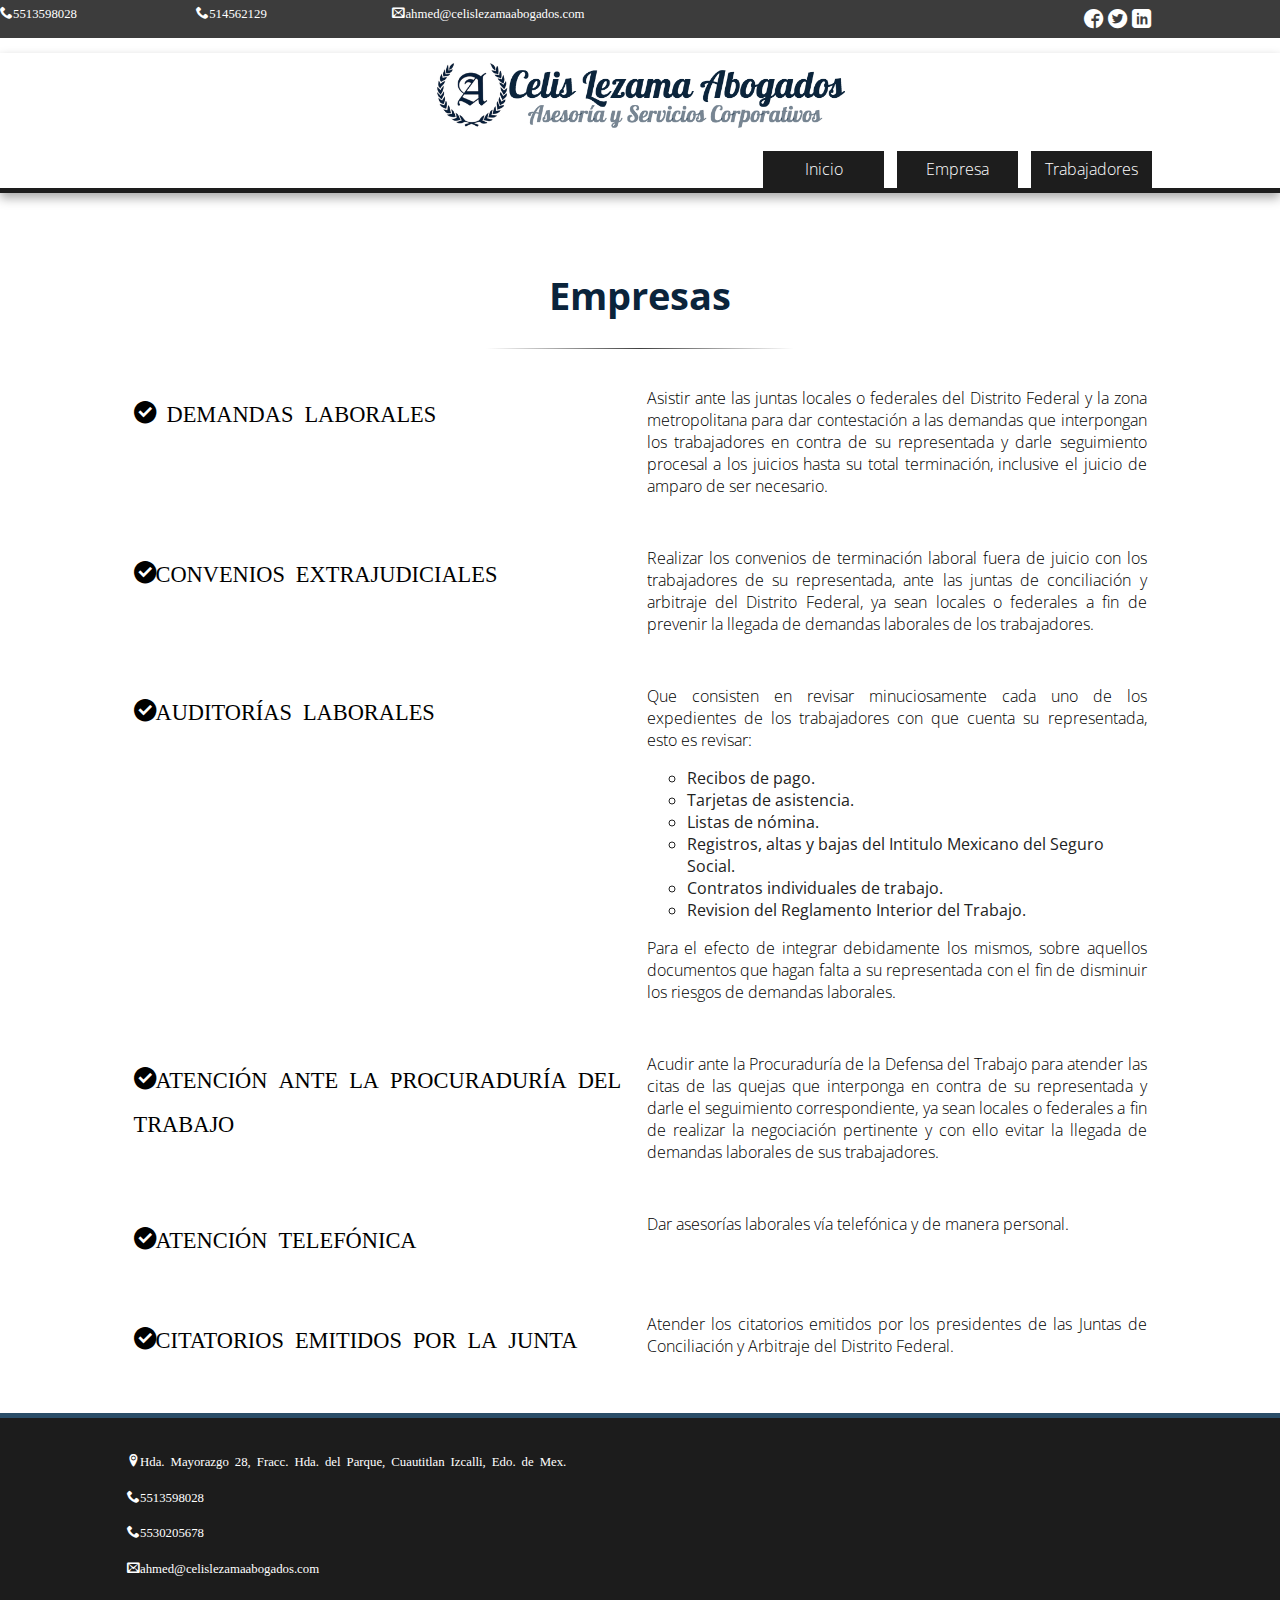
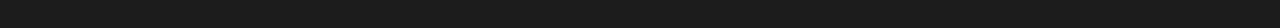
==== empresas.html @ 23a47c11 "Pagina Empresas" ====
<!doctype html>
<!--[if lt IE 7]>      <html class="no-js lt-ie9 lt-ie8 lt-ie7" lang=""> <![endif]-->
<!--[if IE 7]>         <html class="no-js lt-ie9 lt-ie8" lang=""> <![endif]-->
<!--[if IE 8]>         <html class="no-js lt-ie9" lang=""> <![endif]-->
<!--[if gt IE 8]><!--> <html class="no-js" lang=""> <!--<![endif]-->
    <head>
        <meta charset="utf-8">
        <meta http-equiv="X-UA-Compatible" content="IE=edge,chrome=1">
        <title>Empresas</title>
        <meta name="description" content="">
        <meta name="viewport" content="width=device-width, initial-scale=1">
        <link rel="apple-touch-icon" href="apple-icon.png">

        <link rel="stylesheet" href="css/normalize.min.css">
        <link rel="stylesheet" href="css/main.css">

        <script src="js/vendor/modernizr-2.8.3-respond-1.4.2.min.js"></script>

        <!-- fuentes -->
       <link href='https://fonts.googleapis.com/css?family=Open+Sans:300' rel='stylesheet' type='text/css'>
       <link href='http://fonts.googleapis.com/css?family=Dancing Script' rel='stylesheet' type='text/css'>
       <!-- FIN fuentes -->


        <!-- Script para slider -->
            <!-- jQuery library (served from Google) -->
            <script src="http://ajax.googleapis.com/ajax/libs/jquery/1.8.2/jquery.min.js"></script>
            <!-- bxSlider Javascript file -->
            <script src="js/BXSLIDER/jquery.bxslider.min.js"></script>
            <!-- bxSlider CSS file -->
            <link href="lib/jquery.bxslider.css" rel="stylesheet" />
        <!-- FIN Script para slider -->

        <!-- Icon Fonts -->
        <link rel="stylesheet" href="style.css">
        <!-- FIN Icon Fonts -->

        

    

    </head>
    <body>
        <!--[if lt IE 8]>
            <p class="browserupgrade">You are using an <strong>outdated</strong> browser. Please <a href="http://browsehappy.com/">upgrade your browser</a> to improve your experience.</p>
        <![endif]-->

        <!-- Seccion de Contacto -->
        <div class="section group">
            <div class="col_left span_1_of_6">
                
            </div>
            <div class="col_left span_1_of_6">
                <span class="icon-phone">5513598028</span>
                
            </div>
            <div class="col_left span_1_of_6">
                <span class="icon-phone">514562129</span>
                
            </div>
            <div class="col_left span_2_of_6">
                <span class="icon-envelop">ahmed@celislezamaabogados.com</span>
                
            </div>            
            <div class="col_right span_1_of_6">
                <div class="social_arriba">
                    <span class="icon-facebook3 face"></span>
                    <span class="icon-twitter3 twit"></span>
                    <span class="icon-linkedin linkedin"></span>
                </div>
            </div>
        </div>
        <!-- FINSeccion de Contacto -->

         <!-- Encabezado -->
        <div class="header-container">
            <header class="wrapper clearfix">
                <!-- <img class="logo" src="img/Logo/logo_completo.png" width=30%></img> -->
                <div class="logo_img">
                    <img src="img/Logo/logo_completo.png"></img>
                </div>
                <!-- <h1 class="title">Celis Lezama Abogados</h1> -->            
                <nav>
                    <ul>
                        <li><a href="index.html">Inicio</a></li>
                        <li><a href="empresas.html">Empresa</a></li>
                        <li><a href="trabajadores.html">Trabajadores</a></li>                    
                    </ul>
                </nav>
            </header>
        </div>
        <!-- FIN Encabezado -->

        <div class="main-container">
            <div class="main wrapper clearfix">
                <article>
                    <header>
                        <h1>Empresas</h1>
                        <hr class="style-six">                       
                    </header>  
                </article>

                <article>                    
                    <ul class="flex-container">  
                        <li class="flex-item">
                            <header>                                  
                                    <h2 class="left_texto">
                                        <span class="icon-check-alt">
                                            DEMANDAS LABORALES
                                        </span> 
                                    </h2>  
                                           
                            </header>
                        </li>  
                        <li class="flex-item">
                            <p>Asistir ante las juntas locales o federales del Distrito Federal y la zona metropolitana para dar contestación a las demandas que interpongan los trabajadores en contra de su representada y darle seguimiento procesal a los juicios hasta su total terminación, inclusive el juicio de amparo de ser necesario.</p>
                        </li>  
                    </ul>
                </article>
                <article>                    
                    <ul class="flex-container">                          
                        
                        <li class="flex-item">
                            <header>
                                <h2 class="left_texto">
                                    <span class="icon-check-alt">CONVENIOS EXTRAJUDICIALES</span>
                                </h2>         
                            </header>
                        </li>  
                        <li class="flex-item">
                            <p>Realizar los convenios de terminación laboral fuera de juicio con los trabajadores de su representada, ante las juntas de conciliación y arbitraje del Distrito Federal, ya sean locales o federales a fin de prevenir la llegada de demandas laborales de los trabajadores.</p>
                        </li>  
                    </ul>
                </article>
                <article>                    
                    <ul class="flex-container">  
                        <li class="flex-item">
                            <header>
                                <h2 class="left_texto">
                                    <span class="icon-check-alt">AUDITORÍAS LABORALES</spam>
                                </h2>                
                            </header>
                        </li>  
                        <li class="flex-item">
                            <p>Que consisten en revisar minuciosamente cada uno de los expedientes de los trabajadores con que cuenta su representada, esto es revisar:</p>
                            <ul>
                                <li>Recibos de pago.</li>
                                <li>Tarjetas de asistencia.</li>
                                <li>Listas de nómina.</li>
                                <li>Registros, altas y bajas del Intitulo Mexicano del Seguro Social.</li>
                                <li>Contratos individuales de trabajo.</li>
                                <li>Revision del Reglamento Interior del Trabajo.</li>
                            </ul>
                            <p>Para el efecto de integrar debidamente los mismos, sobre aquellos documentos que hagan falta a su representada con el fin de disminuir los riesgos de demandas laborales.</p>
                        </li>  
                    </ul>
                </article>
                <article>                    
                    <ul class="flex-container">                          
                        
                        <li class="flex-item">
                            <header>
                                <h2 class="left_texto">
                                    <span class="icon-check-alt">ATENCIÓN ANTE LA PROCURADURÍA DEL TRABAJO</span>
                                </h2>         
                            </header>
                        </li>  
                        <li class="flex-item">
                            <p>Acudir ante la Procuraduría de la Defensa del Trabajo para atender las citas de las quejas que interponga en contra de su representada y darle el seguimiento correspondiente, ya sean locales o federales a fin de realizar la negociación pertinente y con ello evitar la llegada de demandas laborales de sus trabajadores.</p>
                        </li>  
                    </ul>
                </article>
                <article>                    
                    <ul class="flex-container">                                                 
                        <li class="flex-item">
                            <header>
                                <h2 class="left_texto">
                                    <span class="icon-check-alt">ATENCIÓN TELEFÓNICA</span>
                                    </h2>         
                            </header>
                        </li>  
                         <li class="flex-item">
                            <p>Dar asesorías laborales vía telefónica y de manera personal.</p>
                        </li>  
                    </ul>
                </article>
                <article>                    
                    <ul class="flex-container">                                                  
                        <li class="flex-item">
                            <header>
                                <h2 class="left_texto">
                                    <span class="icon-check-alt">CITATORIOS EMITIDOS POR LA JUNTA</span>
                                </h2>         
                            </header>
                        </li> 
                        <li class="flex-item">
                            <p>Atender los citatorios emitidos por los presidentes de las Juntas de Conciliación y Arbitraje del Distrito Federal.</p>
                        </li>   
                    </ul>
                </article>

            </div>
        </div>

        <!-- Pie de Pagina -->
        <div class="footer-container">
            <footer class="wrapper">                
                <div class="section3 group3">
                    <div class="col3 span_2_of_3">
                        <div class="icon-location2">Hda. Mayorazgo 28, Fracc. Hda. del Parque, Cuautitlan Izcalli, Edo. de Mex.</div>
                        <div class="icon-phone hola">5513598028</div>
                        <div class="icon-phone hola">5530205678</div>
                        <div class="icon-envelop hola">ahmed@celislezamaabogados.com</div>
                    </div>
                    <div class="col3 span_1_of_3">
                        <iframe src="https://www.google.com/maps/embed?pb=!1m14!1m12!1m3!1d7517.06760385734!2d-99.19492366693419!3d19.60446376788735!2m3!1f0!2f0!3f0!3m2!1i1024!2i768!4f13.1!5e0!3m2!1ses-419!2smx!4v1442432010440" width="100%" height="100%" frameborder="0" style="border:0" allowfullscreen></iframe>
                    </div>
                </div>

            </footer>

        </div>
        <!-- FIN Pie de Pagina -->

    </body>
</html>
---- css/main.css ----
/*! HTML5 Boilerplate v5.0 | MIT License | http://h5bp.com/ */

html {
    color: #222;
    font-size: 1em;
    line-height: 1.4;
}

::-moz-selection {
    background: #b3d4fc;
    text-shadow: none;
}

::selection {
    background: #b3d4fc;
    text-shadow: none;
}

hr {
/*    display: block;
    height: 1px;
    border: 0;
    border-top: 1px solid #ccc;
    margin: 0;
    padding: 0;*/
}

audio,
canvas,
iframe,
img,
svg,
video {
    vertical-align: middle;
}

fieldset {
    border: 0;
    margin: 0;
    padding: 0;
}

textarea {
    resize: vertical;
}

.browserupgrade {
    margin: 0.2em 0;
    background: #ccc;
    color: #000;
    padding: 0.2em 0;
}


/* ===== Initializr Styles ==================================================
   Author: Jonathan Verrecchia - verekia.com/initializr/responsive-template
   ========================================================================== */

body {
    /*font: 16px/26px 'Open Sans', Helvetica Neue, Helvetica, sans-serif, Arial;*/
    font-family: 'Open Sans', sans-serif;
}

.wrapper {
    width: 90%;
    margin: 0 5%;
}

/* ===================
    ALL: Orange Theme
   =================== */

.header-container {
    border-bottom: 5px solid #1D1D1D;
}

.footer-container,
.main aside {
    border-top: 5px solid #2A4D68;
}

.header-container,
.main aside {
    /*background: #000;*/
    margin-bottom: 20px;
}
.footer-container
{

    background: #1C1C1C;
}

.title {
    color:#272727;

    /*background-color: red;*/

    text-align: center;
    font-family: Dancing Script;

    font-size: 3em;
}

/* ==============
    MOBILE: Menu
   ============== */

nav ul {
    margin: 0;
    padding: 0;
    list-style-type: none;
}

nav a {
    display: block;
    margin-bottom: 5px;
    padding: 10px 0;

    text-align: center;
    text-decoration: none;
    font-weight: lighter;

    color: white;
    background: #1D1D1D;

}

nav a:hover,
nav a:visited {
    color: #CCCCCC;

}

nav a:hover {
    text-decoration: underline;
}

/* ==============
    MOBILE: Main
   ============== */

.main {
    padding: 30px 0;
}

.main article h1 {
    font-size: 2.4em;
    font-weight: 700;
    color: #0b243b;

   
}
.main article h2
{
    font-size: 1.4em;
    font-weight: 500;
    color: #000000; 
}

.main aside {
    color: #3C3C3C;
    padding: 0px 5% 10px;
}

.footer-container footer {
    color: white;
    padding: 20px 0;

    font-size: 0.8em;
}

/* ===============
    ALL: IE Fixes
   =============== */

.ie7 .title {
    padding-top: 20px;
}

/* ==========================================================================
   Author's custom styles
   ========================================================================== */

p{
    text-align: justify;
    font-weight: 300;
    color: #000;
    
}

.texto_info
{
    /*font-size: 2em;
    color: #000000;*/
}


.logo
{
    
    /*background-color: red;*/

    
}
/*background-image: url("../img/Logo/logo.png");*/

.borde{
    border: solid;
    border-width: 1px;
    border-color: #f2efef;

    -webkit-border-radius: 5px 5px 5px 5px;
    border-radius: 5px 5px 5px 5px;

    -webkit-box-shadow: 0 2px 1px 0 #CCCCCC;
    box-shadow: 0 2px 1px 0 #CCCCCC;

    padding: 8px;
}
.borde:hover{
    

    border-color: #006699;
    -webkit-box-shadow: 0 2px 1px 0 #006699;
    box-shadow: 0 2px 1px 0 #006699;

    -moz-transform: translateY(-12px);
    -webkit-transform: translateY(-12px);
    -o-transform: translateY(-12px);
    -ms-transform: translateY(-12px);
    transform: translateY(-12px);
}
.parrafo{
    font-size: 0.9em;

}


hr.style-six {
padding: 0;
border: none;
height: 1px;
background-image: -webkit-linear-gradient(left, rgba(0,0,0,0), rgba(0,0,0,0.75), rgba(0,0,0,0));
background-image: -moz-linear-gradient(left, rgba(0,0,0,0), rgba(0,0,0,0.75), rgba(0,0,0,0));
background-image: -ms-linear-gradient(left, rgba(0,0,0,0), rgba(0,0,0,0.75), rgba(0,0,0,0));
background-image: -o-linear-gradient(left, rgba(0,0,0,0), rgba(0,0,0,0.75), rgba(0,0,0,0));
/*color: #ffffff;*/
text-align: center;

width: 30%;

}



.centrar_texto
{
    text-align: center;
}
.left_texto{
    text-align: left;
}
.social_arriba
{
    font-size: 1.5em;
}

.face:hover
{
    color: #3b5998;
}
.twit:hover
{
    color: #00aced;
}
.linkedin:hover
{
    color: #007bb6;
}
.logo_img {
   

    text-align: center;
    padding-bottom: 20px;
   
}
.logo_img img
{
    width: 40%;
    height: 10%;
}





.flex-container {
  padding: 0;
  margin: 0;
  list-style: none;

  display: -webkit-box;
  display: -moz-box;
  display: -ms-flexbox;
  display: -webkit-flex;
  display: flex;
  -webkit-flex-flow: row wrap;
  justify-content: space-around;

  align-items:flex-start;

}

.flex-item {
  
  padding: 4px;
  width: 500px;
  
  margin-top: 10px;
  line-height: 22px;
  
  
  
  text-align: center;




}
.flex-item ul{
    text-align: left;
}
.flex-item h2 span{
    text-align: left;
}


/* ==========================================================================
   Media Queries
   ========================================================================== */

@media only screen and (min-width: 480px) {

/*==pantalla a la mitad==*/
.main article {
        /*float: left;*/
        
        text-align: center;
}
/*=======================*/


/* ====================
    INTERMEDIATE: Menu   
   ==================== */


    nav a {
        float: left;
        width: 27%;
        margin: 0 1.7%;
        padding: 7px 2%;
        margin-bottom: 0;
    }

    nav li:first-child a {
        margin-left: 0;
    }

    nav li:last-child a {
        margin-right: 0;
    }

/* ========================
    INTERMEDIATE: IE Fixes
   ======================== */

    nav ul li {
        display: inline;
    }

    .oldie nav a {
        margin: 0 0.7%;
    }
}

@media only screen and (min-width: 768px) {

/* ====================
    WIDE: CSS3 Effects
   ==================== */



    .header-container,
    .main aside {
        -webkit-box-shadow: 0 5px 10px #aaa;
           -moz-box-shadow: 0 5px 10px #aaa;
                box-shadow: 0 5px 10px #aaa;
    }

/* ============
    WIDE: Menu
   ============ */

    .title {
        /*float: left;*/
        /*background-color: red;*/                
    }

    nav {
        float: right;
        width: 38%;
    }

/* ============
    WIDE: Main
   ============ */

    /*==pantalla grande==*/
    .main article {
        /*float: left;*/

        text-align: center;
    }
/*=======================*/

    .main aside {
        float: right;
        width: 28%;
    }

    
}

@media only screen and (min-width: 1140px) {



/* ===============
    Maximal Width
   =============== */

    .wrapper {
        width: 1026px; /* 1140px - 10% for margins */
        margin: 0 auto;
    }
}

/* ==========================================================================
   Helper classes
   ========================================================================== */

.hidden {
    display: none !important;
    visibility: hidden;
}

.visuallyhidden {
    border: 0;
    clip: rect(0 0 0 0);
    height: 1px;
    margin: -1px;
    overflow: hidden;
    padding: 0;
    position: absolute;
    width: 1px;
}

.visuallyhidden.focusable:active,
.visuallyhidden.focusable:focus {
    clip: auto;
    height: auto;
    margin: 0;
    overflow: visible;
    position: static;
    width: auto;
}

.invisible {
    visibility: hidden;
}

.clearfix:before,
.clearfix:after {
    content: " ";
    display: table;
}

.clearfix:after {
    clear: both;
}

.clearfix {
    *zoom: 1;
}

/* ==========================================================================
   Print styles
   ========================================================================== */

@media print {
    *,
    *:before,
    *:after {
        background: transparent !important;
        color: #000 !important;
        box-shadow: none !important;
        text-shadow: none !important;
    }

    a,
    a:visited {
        text-decoration: underline;
    }

    a[href]:after {
        content: " (" attr(href) ")";
    }

    abbr[title]:after {
        content: " (" attr(title) ")";
    }

    a[href^="#"]:after,
    a[href^="javascript:"]:after {
        content: "";
    }

    pre,
    blockquote {
        border: 1px solid #999;
        page-break-inside: avoid;
    }

    thead {
        display: table-header-group;
    }

    tr,
    img {
        page-break-inside: avoid;
    }

    img {
        max-width: 100% !important;
    }

    p,
    h2,
    h3 {
        orphans: 3;
        widows: 3;
    }

    h2,
    h3 {
        page-break-after: avoid;
    }
}
















/* - - - - - - - - - - - - - - -  Slider START  MIP- - - - - - - - - - - - - - - */
/* 1.GML */
#slideshow{
    
   
    width:60%;

    margin-top:1%;
    margin-right: 20%;
    margin-left: 20%;

   

}


.img_present{
    width: 100%;
}

/* - - - - - - - - - - - - - - -  Slider END  - - - - - - - - - - - - - - - */


/*  GRID OF six (Datos de contacto)   ============================================================================= */


/*  SECTIONS  */
.section {
    clear: both;
    padding: 0px;    
    margin: 0px;

    background-color:  #3C3C3C;
    color: #fff;
    font-size: 0.8em;
    margin-bottom: 15px;

   


}

/*  COLUMN SETUP  */
.col_left {
    display: block;
    float:left;
    margin: 0% 0 0% 0%;
}
.col_left:first-child { margin-left: 0; }
.col_right {
    display: block;
    float:right;
    margin: 0% 0 0% 0%;
}
.col_right:first-child { margin-left: 0; }


/*  GROUPING  */
.group:before,
.group:after {
    content:"";
    display:table;
}
.group:after {
    clear:both;
}
.group {
    zoom:1; /* For IE 6/7 */
}


    
.span_6_of_6 {
    width: 100%;
}

.span_5_of_6 {
    width: 83.06%;
}

.span_4_of_6 {
    width: 66.13%;
}

.span_3_of_6 {
    width: 49.2%;
}

.span_2_of_6 {
    width: 32.26%;
}

.span_1_of_6 {
    width: 15.33%;
}


/*  GO FULL WIDTH AT LESS THAN 480 PIXELS */

@media only screen and (max-width: 480px) {
    .span_6_of_6 {
        width: 100%; 
    }
    .span_5_of_6 {
        width: 100%; 
    }
    .span_4_of_6 {
        width: 100%; 
    }
    .span_3_of_6 {
        width: 100%; 
    }
    .span_2_of_6 {
        width: 100%; 
    }
    .span_1_of_6 {
        width: 100%; 
    }
}


/*  GRID OF THREE Footer   ============================================================================= */
/*  SECTIONS  */
.section3 {
    clear: both;
    padding: 0px;
    margin: 0px;
}

/*  COLUMN SETUP  */
.col3 {
    display: block;
    float:left;
    margin: 1% 0 1% 1.6%;
}
.col3:first-child { margin-left: 0; }


/*  GROUPING  */
.group3:before,
.group3:after {
    content:"";
    display:table;
}
.group3:after {
    clear:both;
}
.group3 {
    zoom:1; /* For IE 6/7 */
}
.hola{
    padding-top: 10px;
}    
.span_3_of_3 {
    width: 100%; 
}

.span_2_of_3 {
    width: 66.13%; 
}

.span_1_of_3 {
    width: 32.26%; 
}


/*  GO FULL WIDTH AT LESS THAN 480 PIXELS */

@media only screen and (max-width: 480px) {
    .span_3_of_3 {
        width: 100%; 
    }
    .span_2_of_3 {
        width: 100%; 
    }
    .span_1_of_3 {
        width: 100%;
    }
}


/*  GRID OF FLEXBOX   ============================================================================= */
---- style.css ----
@font-face {
	font-family: 'icomoon';
	src:url('fonts/icomoon.eot?cqvd34');
	src:url('fonts/icomoon.eot?#iefixcqvd34') format('embedded-opentype'),
		url('fonts/icomoon.ttf?cqvd34') format('truetype'),
		url('fonts/icomoon.woff?cqvd34') format('woff'),
		url('fonts/icomoon.svg?cqvd34#icomoon') format('svg');
	font-weight: normal;
	font-style: normal;
}

[class^="icon-"], [class*=" icon-"] {
	font-family: 'icomoon';
	speak: none;
	font-style: normal;
	font-weight: normal;
	font-variant: normal;
	text-transform: none;
	line-height: 2;

	/* Better Font Rendering =========== */
	-webkit-font-smoothing: antialiased;
	-moz-osx-font-smoothing: grayscale;
}

.icon-check-alt:before {
	content: "\e800";
}
.icon-share:before {
	content: "\e801";
}
.icon-move:before {
	content: "\e802";
}
.icon-list:before {
	content: "\e803";
}
.icon-phone:before {
	content: "\e600";
}
.icon-envelop:before {
	content: "\e601";
}
.icon-location2:before {
	content: "\e602";
}
.icon-shield:before {
	content: "\e804";
}
.icon-earth:before {
	content: "\e805";
}
.icon-facebook3:before {
	content: "\e603";
}
.icon-twitter3:before {
	content: "\e604";
}
.icon-linkedin:before {
	content: "\e605";
}
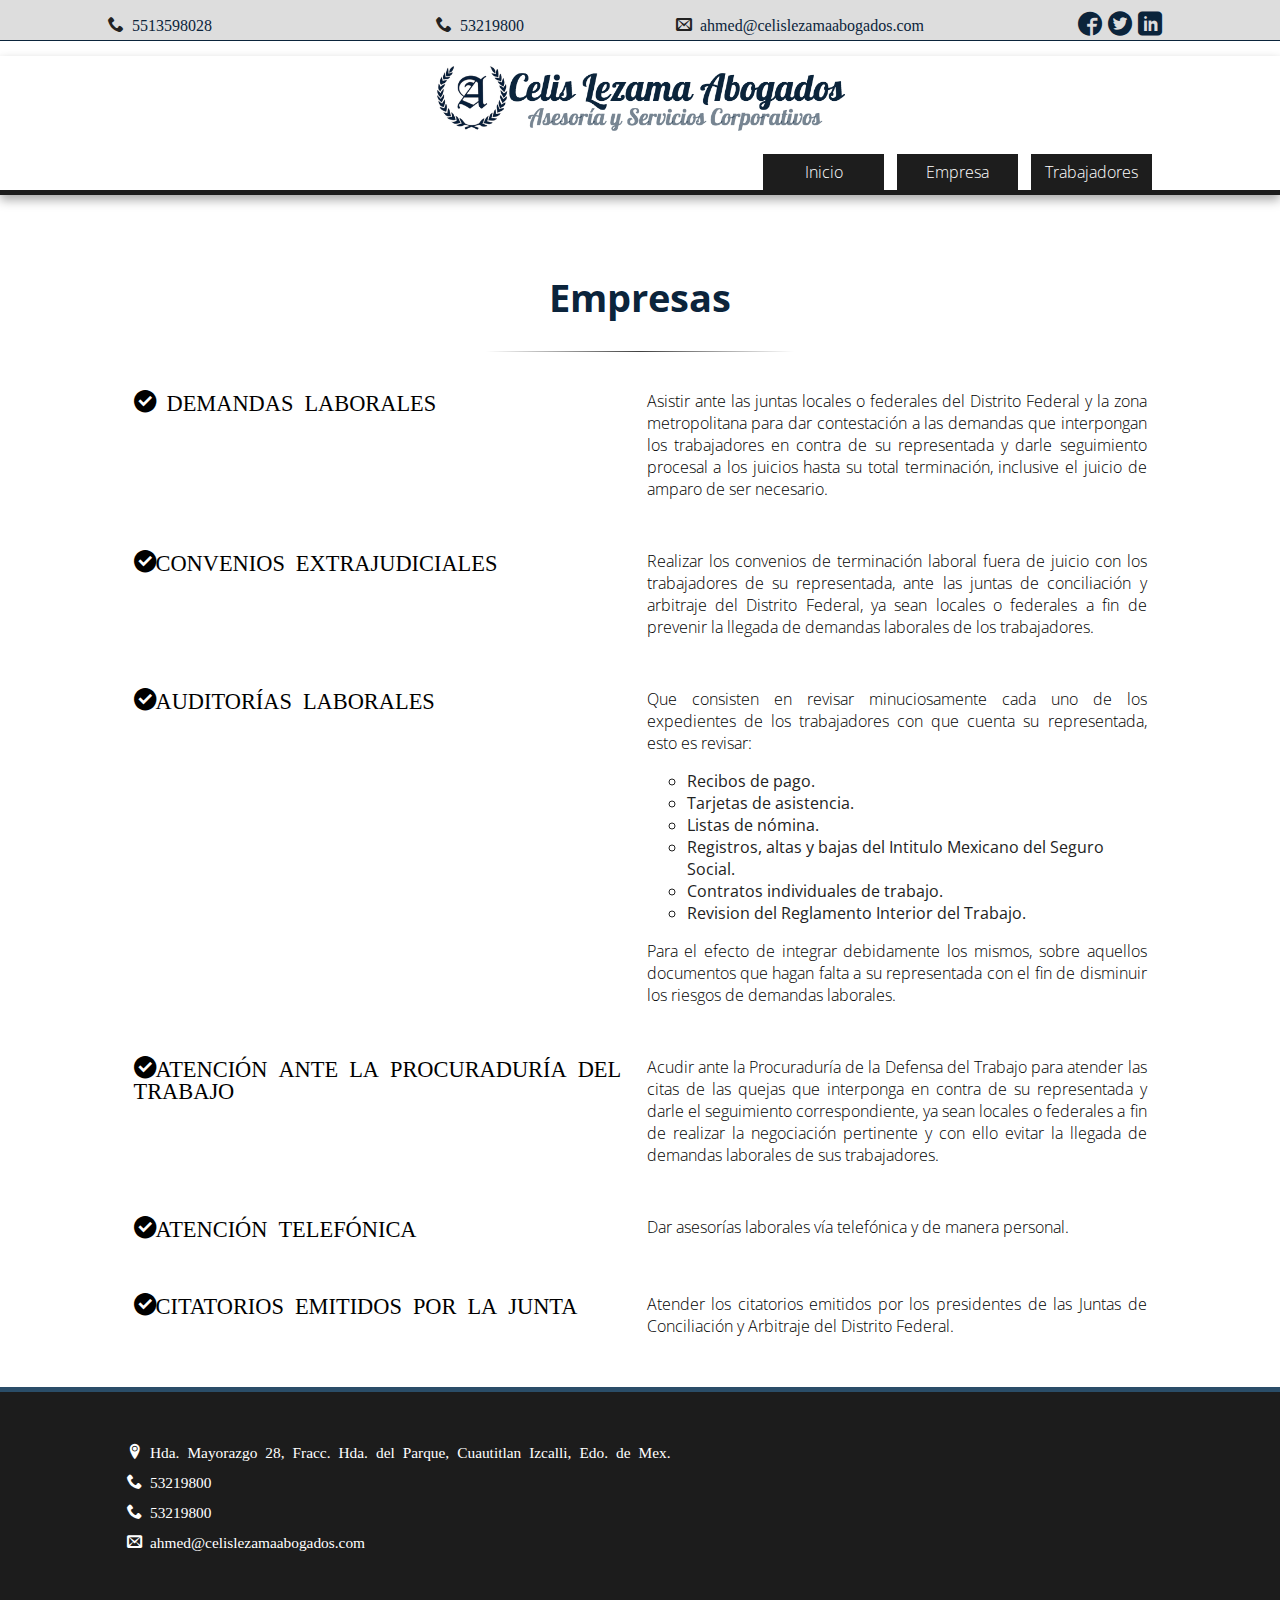
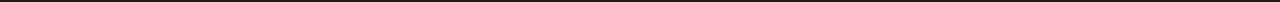
==== commit 85762c05: "con pagina de trabajadores" ====
--- a/empresas.html
+++ b/empresas.html
@@ -45,30 +45,34 @@
             <p class="browserupgrade">You are using an <strong>outdated</strong> browser. Please <a href="http://browsehappy.com/">upgrade your browser</a> to improve your experience.</p>
         <![endif]-->
 
-        <!-- Seccion de Contacto -->
+       <!-- Seccion de Contacto -->
+        <div class="flex-container gris">
+            <div class="flex-item-contacto left">
+                <span class="icon-phone">                    
+                    <a href="tel:5513598028">5513598028</a>
+                </span>    
+            </div>
+            <div class="flex-item-contacto">
+                <span class="icon-phone">
+                    <a href="tel:53219800">53219800</a>
+                </span>
+            </div>
+            <div class="flex-item-contacto">
+                <span class="icon-envelop">
+                    <a href="mailto:ahmed@celislezamaabogados.com">ahmed@celislezamaabogados.com</a>
+                </span>
+            </div>
+            <div class="flex-item-contacto">
+                <div class="social_arriba">
+                    <a href="http://www.facebook.com" target="_blank"><span class="icon-facebook3 face"></span></a>
+                    <a href="http://www.twitter.com" target="_blank"><span class="icon-twitter3 twit"></span></a>
+                    <a href="http://www.linkedin.com" target="_blank"><span class="icon-linkedin linkedin"></span></a>
+                </div>
+            </div>                      
+        </div>
+
         <div class="section group">
-            <div class="col_left span_1_of_6">
-                
-            </div>
-            <div class="col_left span_1_of_6">
-                <span class="icon-phone">5513598028</span>
-                
-            </div>
-            <div class="col_left span_1_of_6">
-                <span class="icon-phone">514562129</span>
-                
-            </div>
-            <div class="col_left span_2_of_6">
-                <span class="icon-envelop">ahmed@celislezamaabogados.com</span>
-                
-            </div>            
-            <div class="col_right span_1_of_6">
-                <div class="social_arriba">
-                    <span class="icon-facebook3 face"></span>
-                    <span class="icon-twitter3 twit"></span>
-                    <span class="icon-linkedin linkedin"></span>
-                </div>
-            </div>
+            
         </div>
         <!-- FINSeccion de Contacto -->
 
@@ -207,10 +211,18 @@
             <footer class="wrapper">                
                 <div class="section3 group3">
                     <div class="col3 span_2_of_3">
-                        <div class="icon-location2">Hda. Mayorazgo 28, Fracc. Hda. del Parque, Cuautitlan Izcalli, Edo. de Mex.</div>
-                        <div class="icon-phone hola">5513598028</div>
-                        <div class="icon-phone hola">5530205678</div>
-                        <div class="icon-envelop hola">ahmed@celislezamaabogados.com</div>
+                        <div class="icon-location2 hola">
+                            <a href="https://www.google.com/maps/@19.604464,-99.194924,14z?hl=es-ES" target="_blank">Hda. Mayorazgo 28, Fracc. Hda. del Parque, Cuautitlan Izcalli, Edo. de Mex.</a>
+                        </div>
+                        <div class="icon-phone hola">
+                            <a href="tel:53219800">53219800</a>
+                        </div>
+                        <div class="icon-phone hola">
+                            <a href="tel:53219800">53219800</a>
+                        </div>
+                        <div class="icon-envelop hola">
+                            <a href="mailto:ahmed@celislezamaabogados.com">ahmed@celislezamaabogados.com</a>
+                        </div>
                     </div>
                     <div class="col3 span_1_of_3">
                         <iframe src="https://www.google.com/maps/embed?pb=!1m14!1m12!1m3!1d7517.06760385734!2d-99.19492366693419!3d19.60446376788735!2m3!1f0!2f0!3f0!3m2!1i1024!2i768!4f13.1!5e0!3m2!1ses-419!2smx!4v1442432010440" width="100%" height="100%" frameborder="0" style="border:0" allowfullscreen></iframe>
--- a/css/main.css
+++ b/css/main.css
@@ -192,6 +192,7 @@
 {
     /*font-size: 2em;
     color: #000000;*/
+    text-align: left;
 }
 
 
@@ -260,6 +261,10 @@
 .left_texto{
     text-align: left;
 }
+.arriba_margin_20
+{
+    margin-top: 200px;
+}
 .social_arriba
 {
     font-size: 1.5em;
@@ -286,14 +291,17 @@
 }
 .logo_img img
 {
-    width: 40%;
+    width: 65%;
     height: 10%;
 }
 
 
 
 
-
+.gris
+{
+    background-color: #dddddd;
+}
 .flex-container {
   padding: 0;
   margin: 0;
@@ -309,7 +317,9 @@
 
   align-items:flex-start;
 
-}
+
+}
+
 
 .flex-item {
   
@@ -321,9 +331,9 @@
   
   
   
-  text-align: center;
-
-
+    text-align: center;
+
+    
 
 
 }
@@ -332,6 +342,60 @@
 }
 .flex-item h2 span{
     text-align: left;
+}
+
+.flex-item-contacto
+{
+
+    padding: 4px;
+    width: 300px;
+
+  
+    margin-top: 10px;
+    line-height: 22px;
+    text-align: center;
+
+
+}
+.flex-item-contacto a
+{
+    text-decoration: none;
+    color: #0b243b;
+}
+.flex-item-contacto a:hover
+{
+    color:#006699;
+    
+}
+
+
+.2lineas
+{
+    line-height: 2;
+    padding: 20px;
+    background-color: red;
+}
+
+
+.flex-item-100
+{
+    padding: 4px;
+    width: 100%;
+
+  
+    margin-top: 10px;
+    line-height: 22px;
+
+}
+.flex-item-50
+{
+    padding: 4px;
+    width: 50%;
+
+  
+    margin-top: 10px;
+    line-height: 22px;
+
 }
 
 
@@ -346,6 +410,12 @@
         /*float: left;*/
         
         text-align: center;
+}
+
+.logo_img img
+{
+    width: 60%;
+    height: 10%;
 }
 /*=======================*/
 
@@ -386,6 +456,11 @@
 
 @media only screen and (min-width: 768px) {
 
+.logo_img img
+{
+    width: 40%;
+    height: 10%;
+}
 /* ====================
     WIDE: CSS3 Effects
    ==================== */
@@ -435,7 +510,11 @@
 
 @media only screen and (min-width: 1140px) {
 
-
+.logo_img img
+{
+    width: 40%;
+    height: 10%;
+}
 
 /* ===============
     Maximal Width
@@ -606,11 +685,11 @@
     padding: 0px;    
     margin: 0px;
 
-    background-color:  #3C3C3C;
+    background-color: #0b243b;;
     color: #fff;
     font-size: 0.8em;
     margin-bottom: 15px;
-
+    height: 1px;
    
 
 
@@ -701,6 +780,7 @@
     clear: both;
     padding: 0px;
     margin: 0px;
+
 }
 
 /*  COLUMN SETUP  */
@@ -725,8 +805,18 @@
     zoom:1; /* For IE 6/7 */
 }
 .hola{
-    padding-top: 10px;
+    padding-top: 30px;
+    font-size: 1.2em;
 }    
+.hola a
+{
+    text-decoration: none;
+    color: white;
+}
+.hola a:hover
+{
+    text-decoration: underline;
+} 
 .span_3_of_3 {
     width: 100%; 
 }
--- a/style.css
+++ b/style.css
@@ -16,7 +16,7 @@
 	font-weight: normal;
 	font-variant: normal;
 	text-transform: none;
-	line-height: 2;
+	line-height: 0;
 
 	/* Better Font Rendering =========== */
 	-webkit-font-smoothing: antialiased;
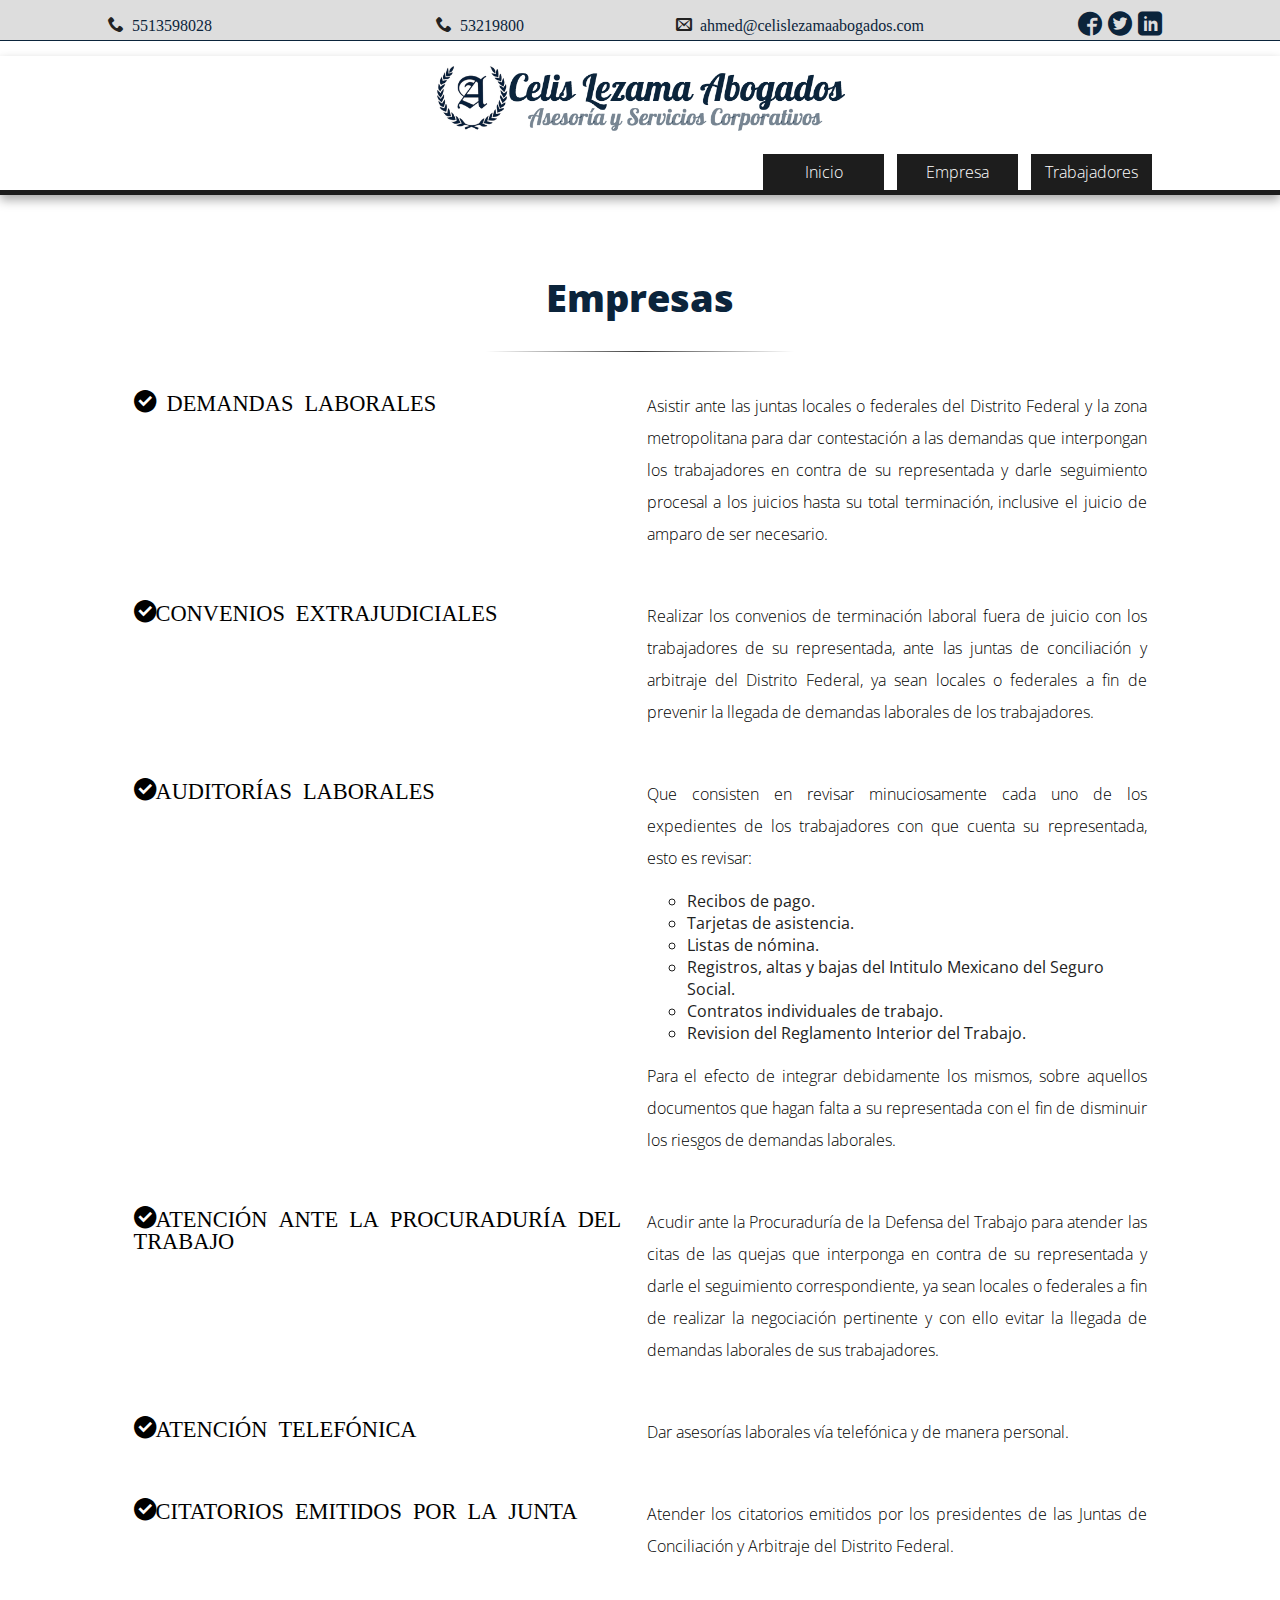
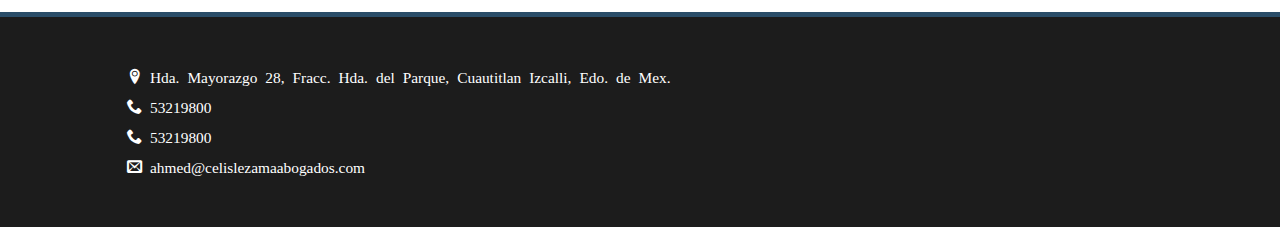
==== commit d71c4108: "barra de contacto no se pierde" ====
--- a/empresas.html
+++ b/empresas.html
@@ -35,7 +35,28 @@
         <link rel="stylesheet" href="style.css">
         <!-- FIN Icon Fonts -->
 
-        
+        <!-- Script para mantener barra -->
+        <script>
+            posicionarMenu();
+
+            $(window).scroll(function() {    
+            posicionarMenu();
+            });
+
+            function posicionarMenu() {
+            var altura_del_header = $('.header').outerHeight(true);
+            var altura_del_menu = $('.gris').outerHeight(true);
+
+            if ($(window).scrollTop() >= altura_del_header){
+            $('.gris').addClass('fixed');
+            $('.wrapper').css('margin-top', (altura_del_menu) + 'px');
+            } else {
+            $('.gris').removeClass('fixed');
+            $('.wrapper').css('margin-top', '0');
+            }
+            }
+        </script>
+        <!-- ====FINScript para mantener barra=== -->
 
     
 
--- a/css/main.css
+++ b/css/main.css
@@ -145,8 +145,9 @@
 
 .main article h1 {
     font-size: 2.4em;
-    font-weight: 700;
+    font-weight: 900;
     color: #0b243b;
+
 
    
 }
@@ -185,6 +186,7 @@
     text-align: justify;
     font-weight: 300;
     color: #000;
+    line-height: 2;
     
 }
 
@@ -301,7 +303,11 @@
 .gris
 {
     background-color: #dddddd;
-}
+    width: 100%;
+    z-index: 1;
+}
+.fixed{position:fixed; top:0}
+
 .flex-container {
   padding: 0;
   margin: 0;
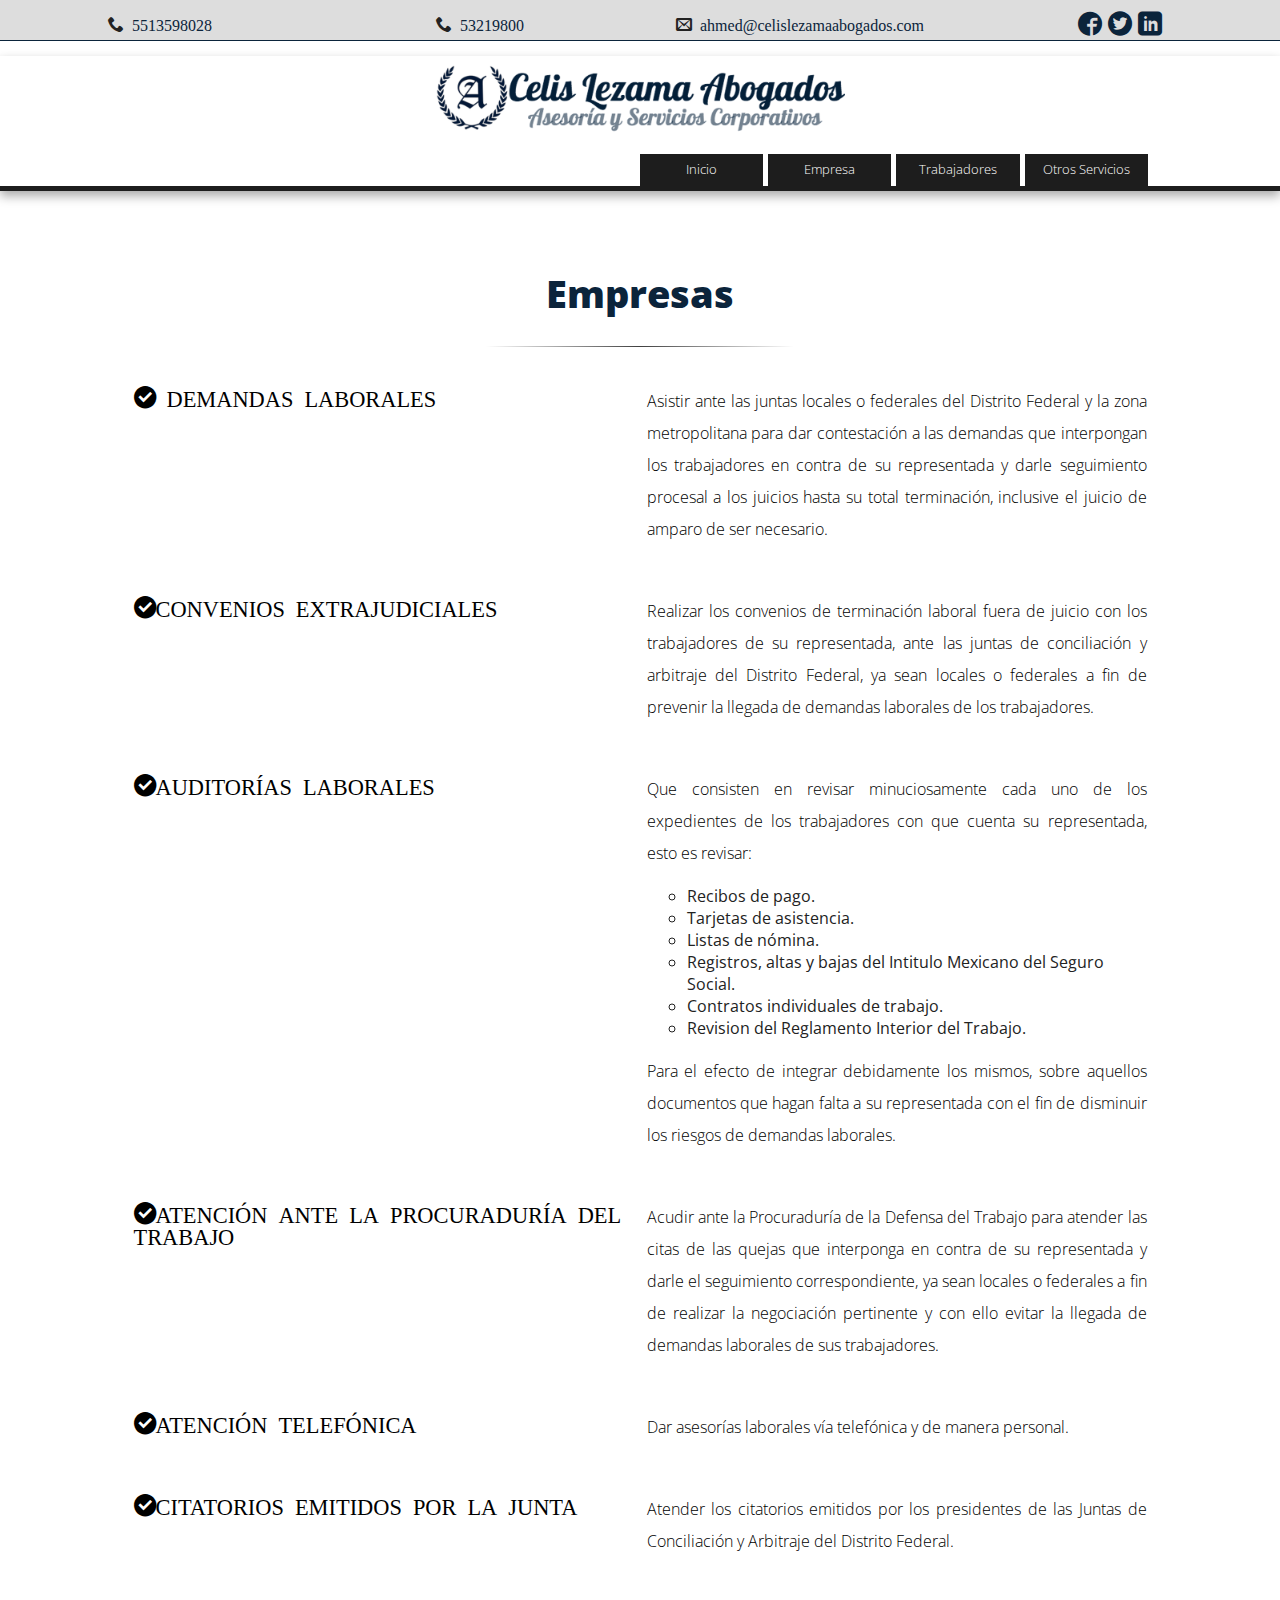
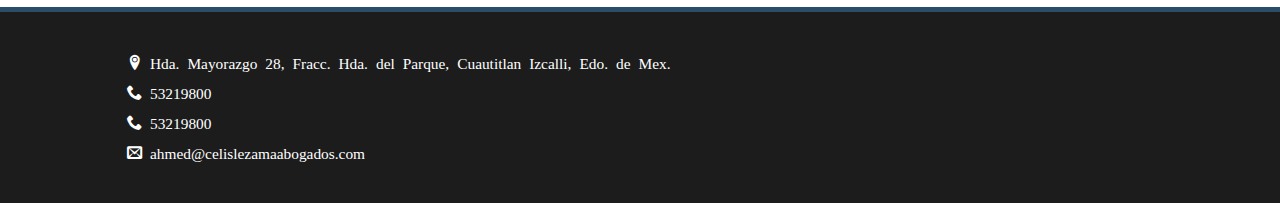
==== commit 4d6eb09f: "con otros servicios" ====
--- a/empresas.html
+++ b/empresas.html
@@ -102,18 +102,21 @@
             <header class="wrapper clearfix">
                 <!-- <img class="logo" src="img/Logo/logo_completo.png" width=30%></img> -->
                 <div class="logo_img">
-                    <img src="img/Logo/logo_completo.png"></img>
+                    <img src="img/Logo/logo_completo copia.png"></img>
                 </div>
                 <!-- <h1 class="title">Celis Lezama Abogados</h1> -->            
                 <nav>
                     <ul>
                         <li><a href="index.html">Inicio</a></li>
                         <li><a href="empresas.html">Empresa</a></li>
-                        <li><a href="trabajadores.html">Trabajadores</a></li>                    
+                        <li><a href="trabajadores.html">Trabajadores</a></li>
+                        <li><a href="otros_servicios.html">Otros Servicios</a></li>                   
                     </ul>
                 </nav>
             </header>
         </div>
+
+
         <!-- FIN Encabezado -->
 
         <div class="main-container">
--- a/css/main.css
+++ b/css/main.css
@@ -105,6 +105,7 @@
     MOBILE: Menu
    ============== */
 
+
 nav ul {
     margin: 0;
     padding: 0;
@@ -165,7 +166,7 @@
 
 .footer-container footer {
     color: white;
-    padding: 20px 0;
+    padding: 10px 0;
 
     font-size: 0.8em;
 }
@@ -433,10 +434,12 @@
 
     nav a {
         float: left;
-        width: 27%;
-        margin: 0 1.7%;
+        width: 20%;        
+        margin: 0 0.5%;
         padding: 7px 2%;
         margin-bottom: 0;
+
+        font-size: 0.8em;
     }
 
     nav li:first-child a {
@@ -491,7 +494,7 @@
 
     nav {
         float: right;
-        width: 38%;
+        width: 65%;
     }
 
 /* ============
@@ -516,11 +519,16 @@
 
 @media only screen and (min-width: 1140px) {
 
+nav{
+    width: 50%;
+}
+
 .logo_img img
 {
     width: 40%;
     height: 10%;
 }
+
 
 /* ===============
     Maximal Width
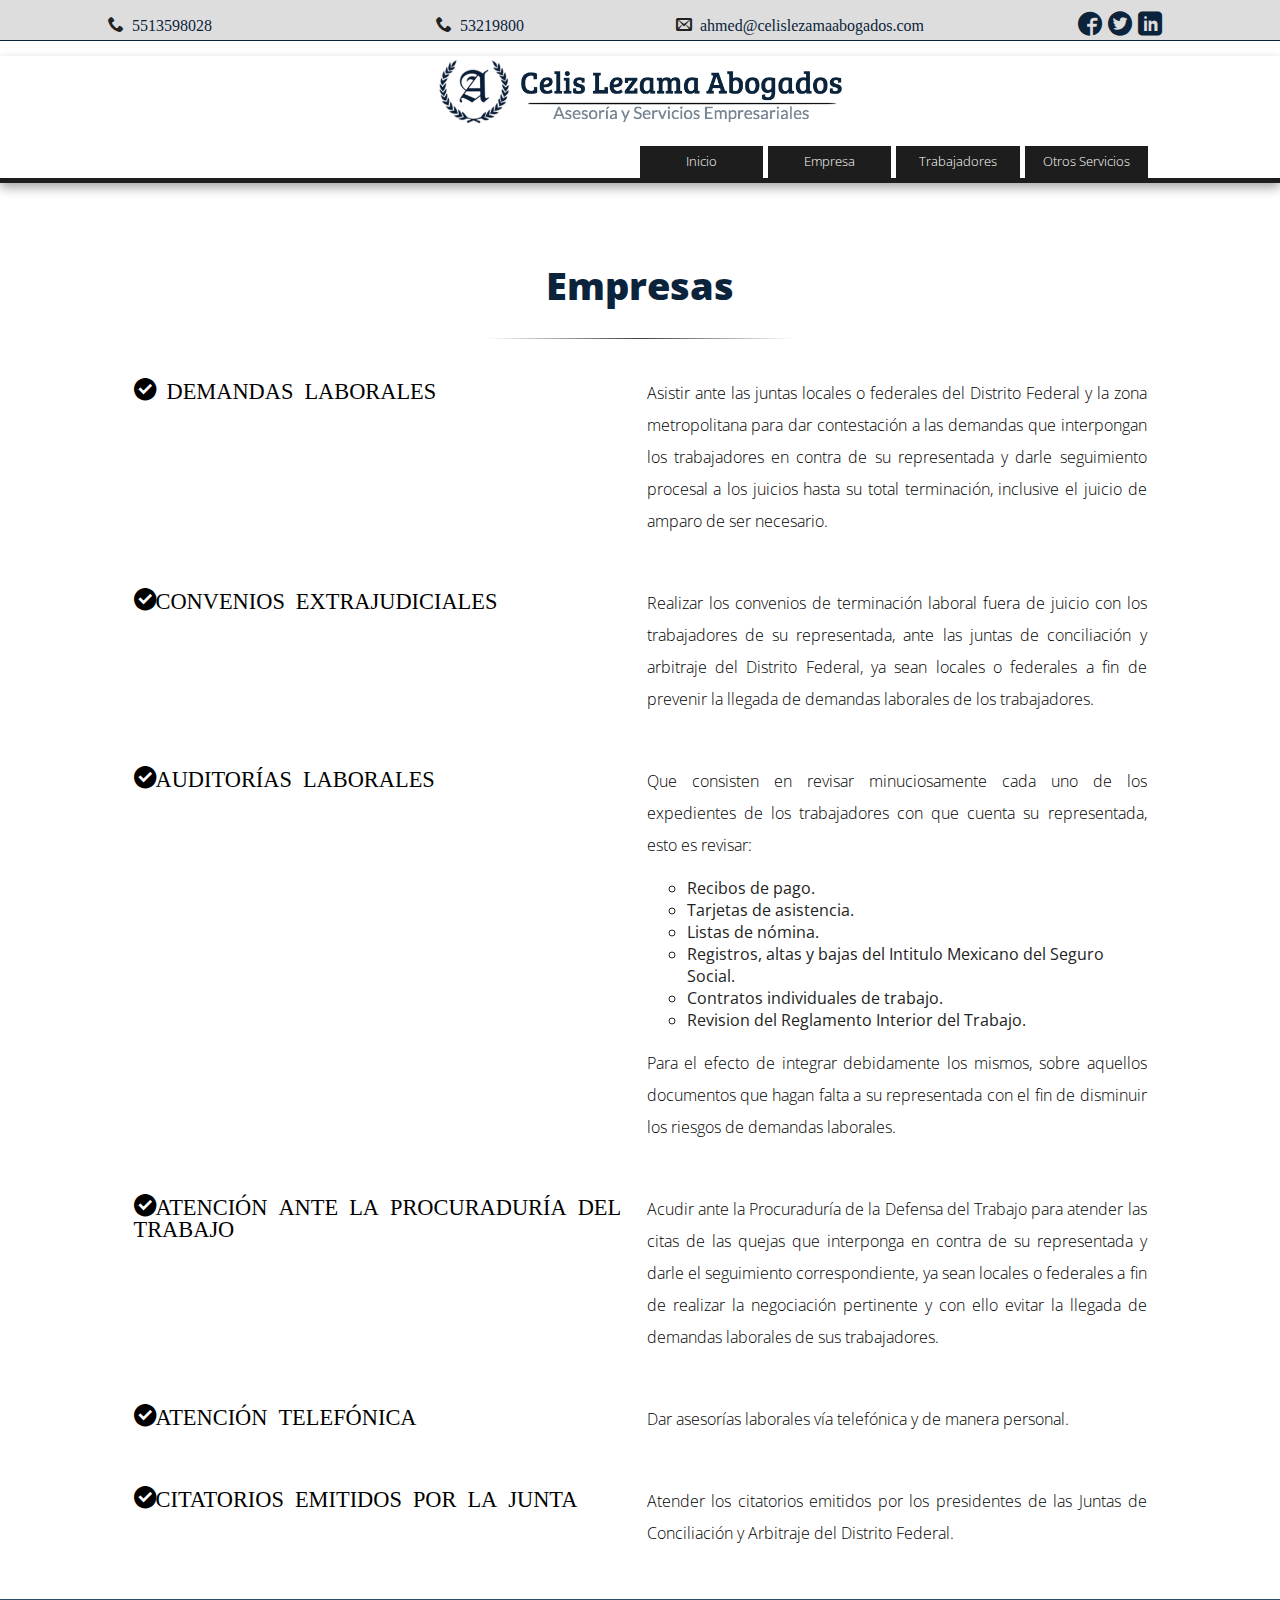
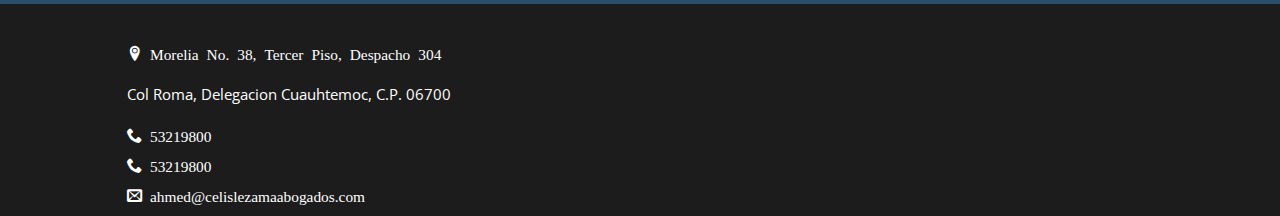
==== commit 1872f5f1: "logo nuevo" ====
--- a/empresas.html
+++ b/empresas.html
@@ -102,7 +102,7 @@
             <header class="wrapper clearfix">
                 <!-- <img class="logo" src="img/Logo/logo_completo.png" width=30%></img> -->
                 <div class="logo_img">
-                    <img src="img/Logo/logo_completo copia.png"></img>
+                    <img src="img/Logo/logo_completo_linea.png"></img>
                 </div>
                 <!-- <h1 class="title">Celis Lezama Abogados</h1> -->            
                 <nav>
@@ -236,7 +236,10 @@
                 <div class="section3 group3">
                     <div class="col3 span_2_of_3">
                         <div class="icon-location2 hola">
-                            <a href="https://www.google.com/maps/@19.604464,-99.194924,14z?hl=es-ES" target="_blank">Hda. Mayorazgo 28, Fracc. Hda. del Parque, Cuautitlan Izcalli, Edo. de Mex.</a>
+                            <a href="https://www.google.com/maps/@19.604464,-99.194924,14z?hl=es-ES" target="_blank">Morelia No. 38, Tercer Piso, Despacho 304</a>
+                        </div>
+                        <div class="hola">
+                            <a href="https://www.google.com/maps/@19.604464,-99.194924,14z?hl=es-ES" target="_blank">Col Roma, Delegacion Cuauhtemoc, C.P. 06700</a>
                         </div>
                         <div class="icon-phone hola">
                             <a href="tel:53219800">53219800</a>
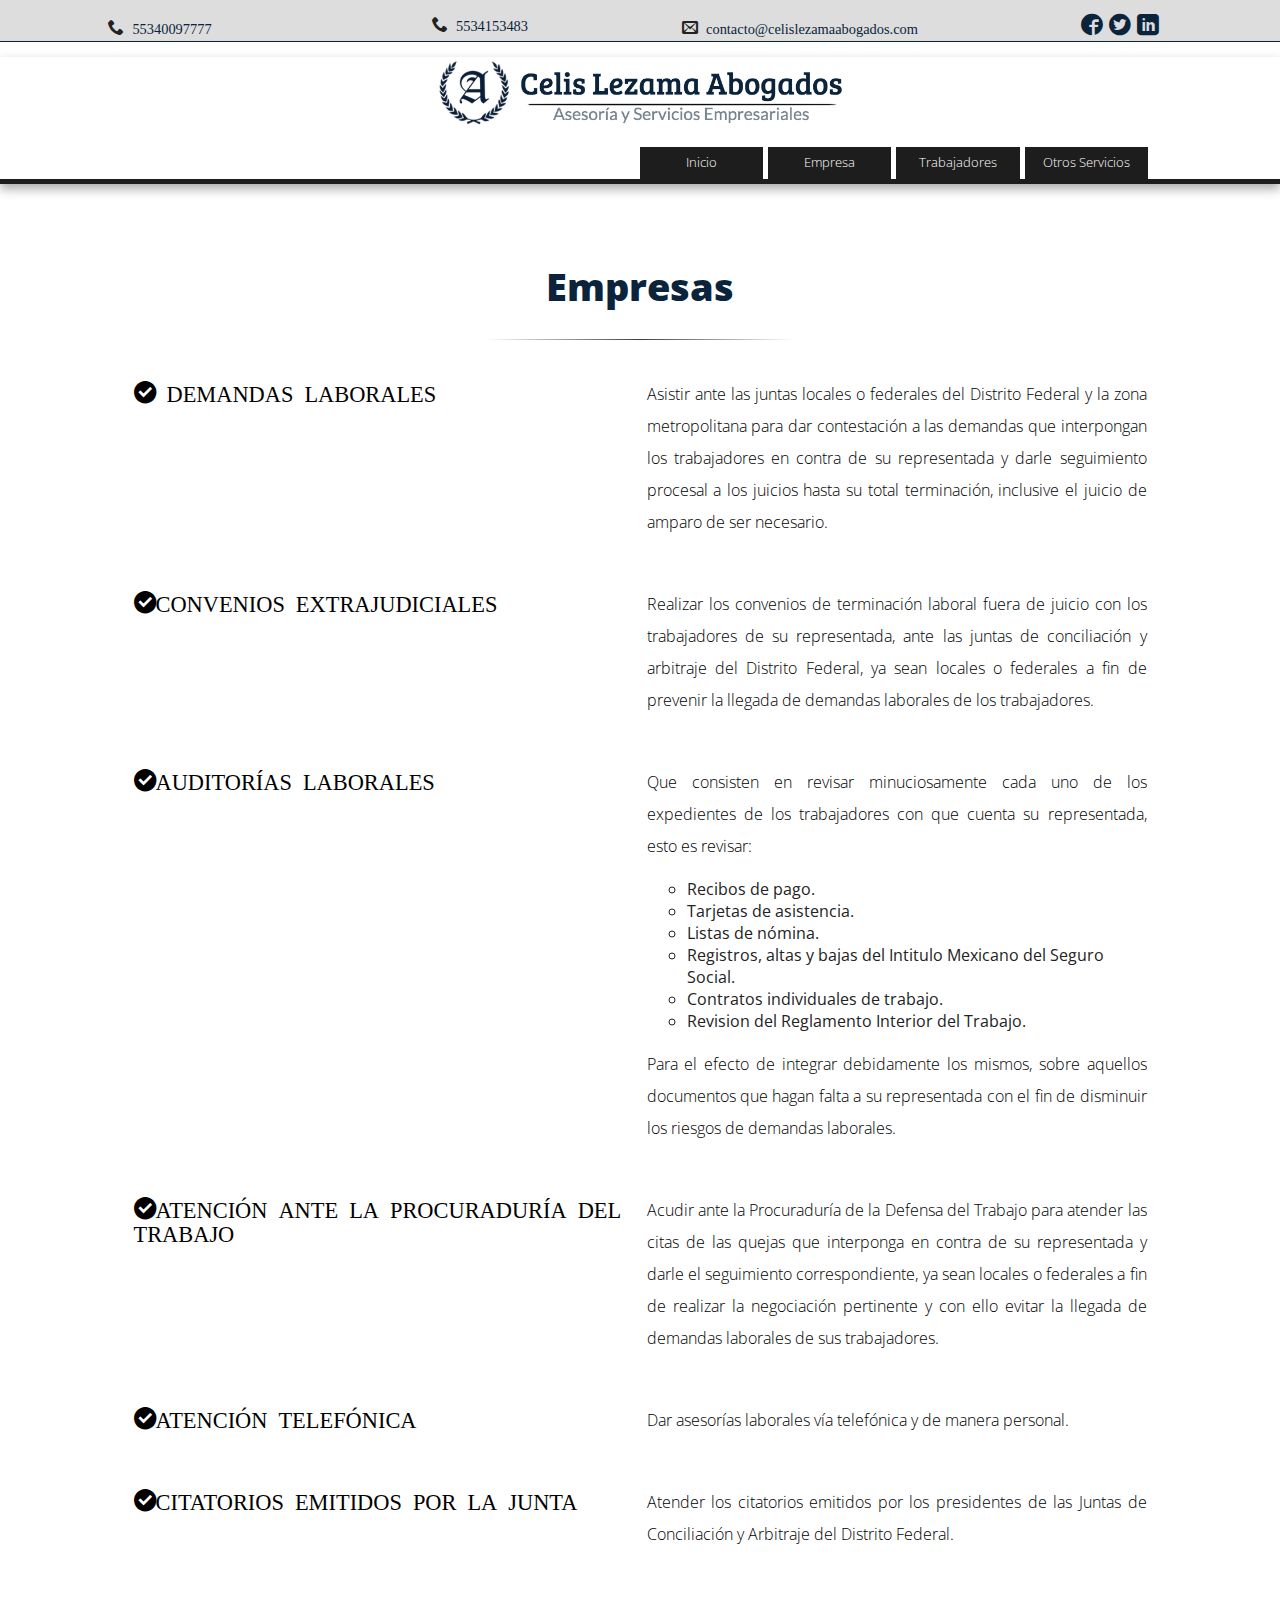
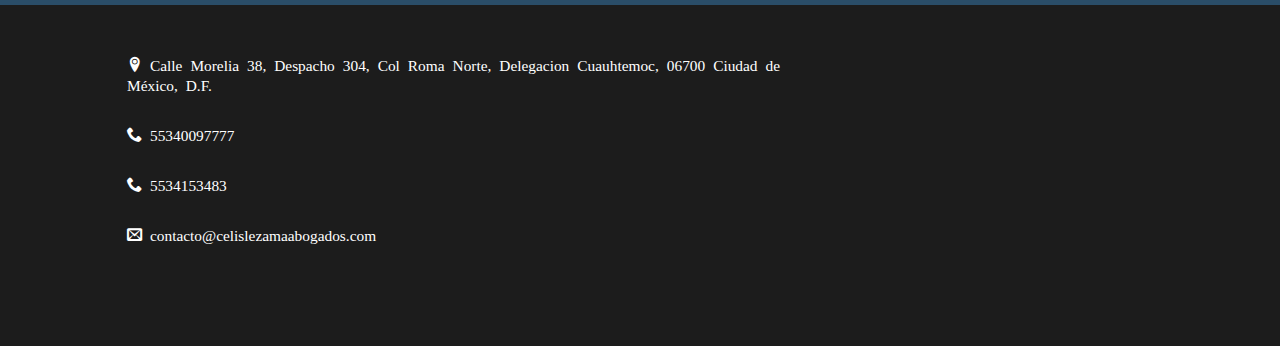
==== commit 829034ef: "Nuevo correo" ====
--- a/empresas.html
+++ b/empresas.html
@@ -9,7 +9,12 @@
         <title>Empresas</title>
         <meta name="description" content="">
         <meta name="viewport" content="width=device-width, initial-scale=1">
-        <link rel="apple-touch-icon" href="apple-icon.png">
+
+        <!-- Favicon -->
+        <link rel="apple-touch-icon" href="img/favicon/apple-icon.png">
+        <link rel="shortcut icon" href="img/favicon/favicon.ico" type="image/x-icon">
+        <link rel="icon" href="img/favicon/favicon.ico" type="image/x-icon">
+
 
         <link rel="stylesheet" href="css/normalize.min.css">
         <link rel="stylesheet" href="css/main.css">
@@ -69,23 +74,23 @@
        <!-- Seccion de Contacto -->
         <div class="flex-container gris">
             <div class="flex-item-contacto left">
-                <span class="icon-phone">                    
-                    <a href="tel:5513598028">5513598028</a>
+                <span class="icon-phone contacto">                    
+                    <a href="tel:55340097777">55340097777</a>
                 </span>    
             </div>
+            <div class="flex-item-contacto contacto">
+                <span class="icon-phone">
+                    <a href="tel:5534153483">5534153483</a>
+                </span>
+            </div>
             <div class="flex-item-contacto">
-                <span class="icon-phone">
-                    <a href="tel:53219800">53219800</a>
+                <span class="icon-envelop contacto">
+                    <a href="mailto:contacto@celislezamaabogados.com">contacto@celislezamaabogados.com</a>
                 </span>
             </div>
             <div class="flex-item-contacto">
-                <span class="icon-envelop">
-                    <a href="mailto:ahmed@celislezamaabogados.com">ahmed@celislezamaabogados.com</a>
-                </span>
-            </div>
-            <div class="flex-item-contacto">
-                <div class="social_arriba">
-                    <a href="http://www.facebook.com" target="_blank"><span class="icon-facebook3 face"></span></a>
+                <div class="social_arriba contacto">
+                    <a href="https://www.facebook.com/celislezamaabogados/timeline" target="_blank"><span class="icon-facebook3 face"></span></a>
                     <a href="http://www.twitter.com" target="_blank"><span class="icon-twitter3 twit"></span></a>
                     <a href="http://www.linkedin.com" target="_blank"><span class="icon-linkedin linkedin"></span></a>
                 </div>
@@ -236,23 +241,20 @@
                 <div class="section3 group3">
                     <div class="col3 span_2_of_3">
                         <div class="icon-location2 hola">
-                            <a href="https://www.google.com/maps/@19.604464,-99.194924,14z?hl=es-ES" target="_blank">Morelia No. 38, Tercer Piso, Despacho 304</a>
-                        </div>
-                        <div class="hola">
-                            <a href="https://www.google.com/maps/@19.604464,-99.194924,14z?hl=es-ES" target="_blank">Col Roma, Delegacion Cuauhtemoc, C.P. 06700</a>
+                            <a href="https://goo.gl/maps/CRFdjX9F1N52" target="_blank">Calle Morelia 38, Despacho 304, Col Roma Norte, Delegacion Cuauhtemoc, 06700 Ciudad de México, D.F.</a>
+                        </div>                    
+                        <div class="icon-phone hola">
+                            <a href="tel:55340097777">55340097777</a>
                         </div>
                         <div class="icon-phone hola">
-                            <a href="tel:53219800">53219800</a>
-                        </div>
-                        <div class="icon-phone hola">
-                            <a href="tel:53219800">53219800</a>
+                            <a href="tel:5534153483">5534153483</a>
                         </div>
                         <div class="icon-envelop hola">
-                            <a href="mailto:ahmed@celislezamaabogados.com">ahmed@celislezamaabogados.com</a>
+                            <a href="mailto:contacto@celislezamaabogados.com">contacto@celislezamaabogados.com</a>
                         </div>
                     </div>
                     <div class="col3 span_1_of_3">
-                        <iframe src="https://www.google.com/maps/embed?pb=!1m14!1m12!1m3!1d7517.06760385734!2d-99.19492366693419!3d19.60446376788735!2m3!1f0!2f0!3f0!3m2!1i1024!2i768!4f13.1!5e0!3m2!1ses-419!2smx!4v1442432010440" width="100%" height="100%" frameborder="0" style="border:0" allowfullscreen></iframe>
+                        <iframe src="https://www.google.com/maps/embed?pb=!1m18!1m12!1m3!1d3762.745594209189!2d-99.15799478591448!3d19.423395086889503!2m3!1f0!2f0!3f0!3m2!1i1024!2i768!4f13.1!3m3!1m2!1s0x85d1ff2fccd69dd9%3A0xa718e794420f787f!2sMorelia+38%2C+Roma+Nte.%2C+06700+Ciudad+de+M%C3%A9xico%2C+D.F.!5e0!3m2!1ses-419!2smx!4v1446073944000" width="100%" height="300" frameborder="0" style="border:0" allowfullscreen></iframe>
                     </div>
                 </div>
 
@@ -261,5 +263,16 @@
         </div>
         <!-- FIN Pie de Pagina -->
 
+        <!-- Google Analytics: change UA-XXXXX-X to be your site's ID. -->
+        <script>
+            (function(i,s,o,g,r,a,m){i['GoogleAnalyticsObject']=r;i[r]=i[r]||function(){
+            (i[r].q=i[r].q||[]).push(arguments)},i[r].l=1*new Date();a=s.createElement(o),
+            m=s.getElementsByTagName(o)[0];a.async=1;a.src=g;m.parentNode.insertBefore(a,m)
+            })(window,document,'script','//www.google-analytics.com/analytics.js','ga');
+
+            ga('create', 'UA-33780975-9', 'auto');
+            ga('send', 'pageview');
+        </script>
+        <!-- FIN Google Analytics: change UA-XXXXX-X to be your site's ID. -->
     </body>
 </html>--- a/css/main.css
+++ b/css/main.css
@@ -308,6 +308,17 @@
     z-index: 1;
 }
 .fixed{position:fixed; top:0}
+
+.contacto
+{
+    vertical-align: middle;
+}
+.contacto a
+{
+    font-size: 0.9em;
+    
+}
+
 
 .flex-container {
   padding: 0;
@@ -819,11 +830,13 @@
     zoom:1; /* For IE 6/7 */
 }
 .hola{
+    display:block;    
     padding-top: 30px;
     font-size: 1.2em;
 }    
 .hola a
 {
+    line-height: 1.3;
     text-decoration: none;
     color: white;
 }
--- a/style.css
+++ b/style.css
@@ -16,7 +16,7 @@
 	font-weight: normal;
 	font-variant: normal;
 	text-transform: none;
-	line-height: 0;
+	line-height: 1;
 
 	/* Better Font Rendering =========== */
 	-webkit-font-smoothing: antialiased;
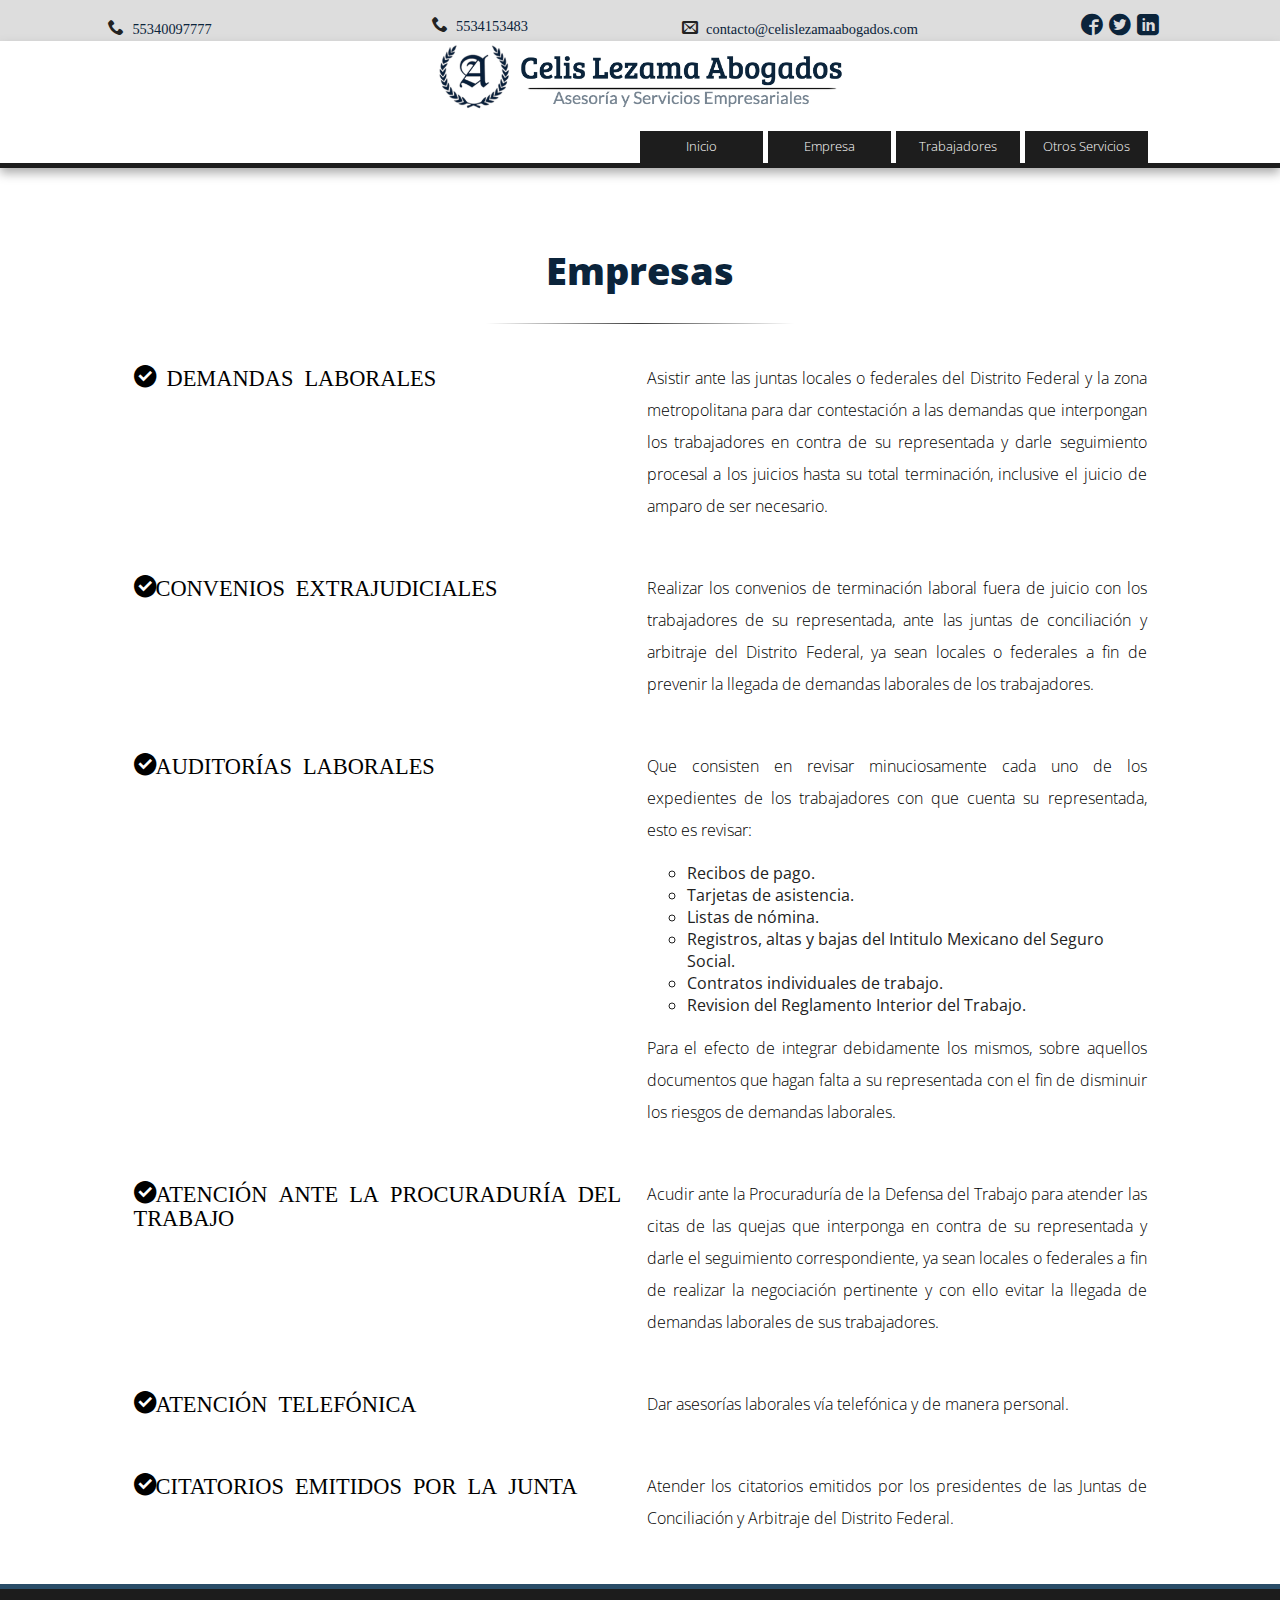
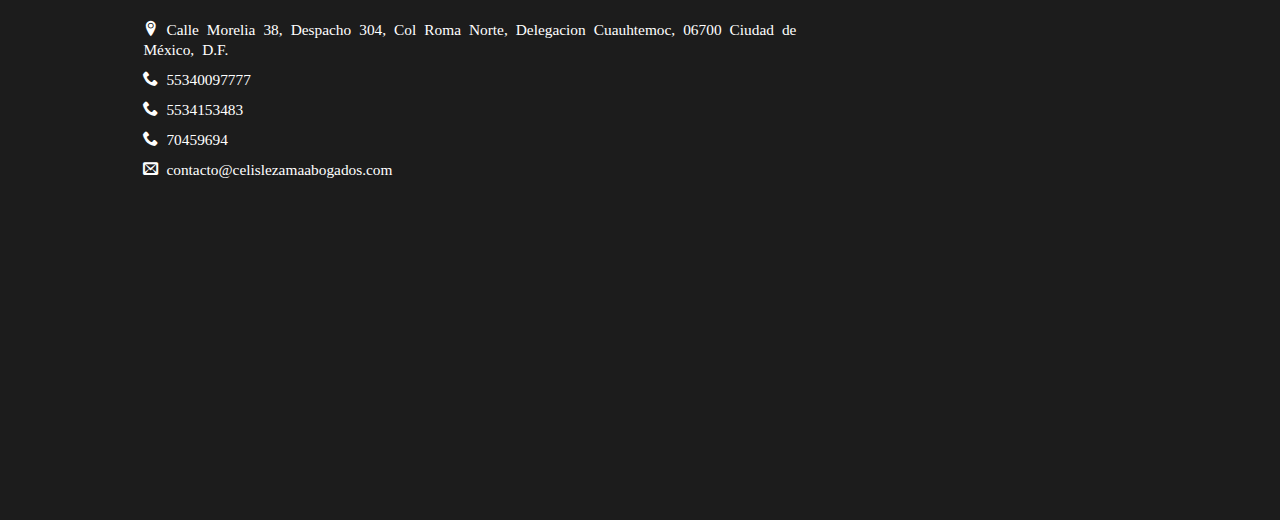
==== commit d615a52c: "con links desde el area de servicios" ====
--- a/empresas.html
+++ b/empresas.html
@@ -131,13 +131,13 @@
                         <h1>Empresas</h1>
                         <hr class="style-six">                       
                     </header>  
-                </article>
-
+                </article>              
+                <A name="DEMANDAS LABORALES">  
                 <article>                    
                     <ul class="flex-container">  
                         <li class="flex-item">
                             <header>                                  
-                                    <h2 class="left_texto">
+                                    <h2 class="left_texto">                                    
                                         <span class="icon-check-alt">
                                             DEMANDAS LABORALES
                                         </span> 
@@ -149,13 +149,14 @@
                             <p>Asistir ante las juntas locales o federales del Distrito Federal y la zona metropolitana para dar contestación a las demandas que interpongan los trabajadores en contra de su representada y darle seguimiento procesal a los juicios hasta su total terminación, inclusive el juicio de amparo de ser necesario.</p>
                         </li>  
                     </ul>
-                </article>
+                </article>                
+                <A name="CONVENIOS EXTRAJUDICIALES">
                 <article>                    
                     <ul class="flex-container">                          
                         
                         <li class="flex-item">
                             <header>
-                                <h2 class="left_texto">
+                                <h2 class="left_texto">                                    
                                     <span class="icon-check-alt">CONVENIOS EXTRAJUDICIALES</span>
                                 </h2>         
                             </header>
@@ -164,12 +165,13 @@
                             <p>Realizar los convenios de terminación laboral fuera de juicio con los trabajadores de su representada, ante las juntas de conciliación y arbitraje del Distrito Federal, ya sean locales o federales a fin de prevenir la llegada de demandas laborales de los trabajadores.</p>
                         </li>  
                     </ul>
-                </article>
+                </article>                
+                <A name="AUDITORÍAS LABORALES">
                 <article>                    
                     <ul class="flex-container">  
                         <li class="flex-item">
                             <header>
-                                <h2 class="left_texto">
+                                <h2 class="left_texto">                                    
                                     <span class="icon-check-alt">AUDITORÍAS LABORALES</spam>
                                 </h2>                
                             </header>
@@ -188,6 +190,7 @@
                         </li>  
                     </ul>
                 </article>
+                <A name="ATENCION">
                 <article>                    
                     <ul class="flex-container">                          
                         
@@ -203,6 +206,7 @@
                         </li>  
                     </ul>
                 </article>
+                <A name="ATENCION TELEFONICA">
                 <article>                    
                     <ul class="flex-container">                                                 
                         <li class="flex-item">
@@ -217,6 +221,7 @@
                         </li>  
                     </ul>
                 </article>
+                <A name="CITATORIOS">
                 <article>                    
                     <ul class="flex-container">                                                  
                         <li class="flex-item">
@@ -235,7 +240,7 @@
             </div>
         </div>
 
-        <!-- Pie de Pagina -->
+                <!-- Pie de Pagina -->
         <div class="footer-container">
             <footer class="wrapper">                
                 <div class="section3 group3">
@@ -249,11 +254,14 @@
                         <div class="icon-phone hola">
                             <a href="tel:5534153483">5534153483</a>
                         </div>
+                        <div class="icon-phone hola">
+                            <a href="tel:70459694">70459694</a>
+                        </div>
                         <div class="icon-envelop hola">
                             <a href="mailto:contacto@celislezamaabogados.com">contacto@celislezamaabogados.com</a>
                         </div>
                     </div>
-                    <div class="col3 span_1_of_3">
+                    <div class="col3 span_3_of_3">
                         <iframe src="https://www.google.com/maps/embed?pb=!1m18!1m12!1m3!1d3762.745594209189!2d-99.15799478591448!3d19.423395086889503!2m3!1f0!2f0!3f0!3m2!1i1024!2i768!4f13.1!3m3!1m2!1s0x85d1ff2fccd69dd9%3A0xa718e794420f787f!2sMorelia+38%2C+Roma+Nte.%2C+06700+Ciudad+de+M%C3%A9xico%2C+D.F.!5e0!3m2!1ses-419!2smx!4v1446073944000" width="100%" height="300" frameborder="0" style="border:0" allowfullscreen></iframe>
                     </div>
                 </div>
@@ -262,6 +270,11 @@
 
         </div>
         <!-- FIN Pie de Pagina -->
+
+        <script src="//ajax.googleapis.com/ajax/libs/jquery/1.11.2/jquery.min.js"></script>
+        <script>window.jQuery || document.write('<script src="js/vendor/jquery-1.11.2.min.js"><\/script>')</script>
+
+        <script src="js/main.js"></script>
 
         <!-- Google Analytics: change UA-XXXXX-X to be your site's ID. -->
         <script>
--- a/css/main.css
+++ b/css/main.css
@@ -196,8 +196,28 @@
     /*font-size: 2em;
     color: #000000;*/
     text-align: left;
-}
-
+
+}
+.texto_info a
+{
+
+    color: #000;
+    text-decoration: none;
+}
+.texto_info a:hover
+{
+    color: #006699;
+}
+
+.link_gral
+{
+    color: #000;
+    text-decoration: none;
+}
+.link_gral:hover
+{
+    color: #006699;
+}
 
 .logo
 {
@@ -702,104 +722,6 @@
 
 
 /*  GRID OF six (Datos de contacto)   ============================================================================= */
-
-
-/*  SECTIONS  */
-.section {
-    clear: both;
-    padding: 0px;    
-    margin: 0px;
-
-    background-color: #0b243b;;
-    color: #fff;
-    font-size: 0.8em;
-    margin-bottom: 15px;
-    height: 1px;
-   
-
-
-}
-
-/*  COLUMN SETUP  */
-.col_left {
-    display: block;
-    float:left;
-    margin: 0% 0 0% 0%;
-}
-.col_left:first-child { margin-left: 0; }
-.col_right {
-    display: block;
-    float:right;
-    margin: 0% 0 0% 0%;
-}
-.col_right:first-child { margin-left: 0; }
-
-
-/*  GROUPING  */
-.group:before,
-.group:after {
-    content:"";
-    display:table;
-}
-.group:after {
-    clear:both;
-}
-.group {
-    zoom:1; /* For IE 6/7 */
-}
-
-
-    
-.span_6_of_6 {
-    width: 100%;
-}
-
-.span_5_of_6 {
-    width: 83.06%;
-}
-
-.span_4_of_6 {
-    width: 66.13%;
-}
-
-.span_3_of_6 {
-    width: 49.2%;
-}
-
-.span_2_of_6 {
-    width: 32.26%;
-}
-
-.span_1_of_6 {
-    width: 15.33%;
-}
-
-
-/*  GO FULL WIDTH AT LESS THAN 480 PIXELS */
-
-@media only screen and (max-width: 480px) {
-    .span_6_of_6 {
-        width: 100%; 
-    }
-    .span_5_of_6 {
-        width: 100%; 
-    }
-    .span_4_of_6 {
-        width: 100%; 
-    }
-    .span_3_of_6 {
-        width: 100%; 
-    }
-    .span_2_of_6 {
-        width: 100%; 
-    }
-    .span_1_of_6 {
-        width: 100%; 
-    }
-}
-
-
-/*  GRID OF THREE Footer   ============================================================================= */
 /*  SECTIONS  */
 .section3 {
     clear: both;
@@ -829,9 +751,20 @@
 .group3 {
     zoom:1; /* For IE 6/7 */
 }
+.span_3_of_3 {
+    width: 100%; 
+}
+
+.span_2_of_3 {
+    width: 66.13%; 
+}
+
+.span_1_of_3 {
+    width: 32.26%; 
+}
 .hola{
     display:block;    
-    padding-top: 30px;
+    padding-top: 10px;
     font-size: 1.2em;
 }    
 .hola a
@@ -844,17 +777,6 @@
 {
     text-decoration: underline;
 } 
-.span_3_of_3 {
-    width: 100%; 
-}
-
-.span_2_of_3 {
-    width: 66.13%; 
-}
-
-.span_1_of_3 {
-    width: 32.26%; 
-}
 
 
 /*  GO FULL WIDTH AT LESS THAN 480 PIXELS */
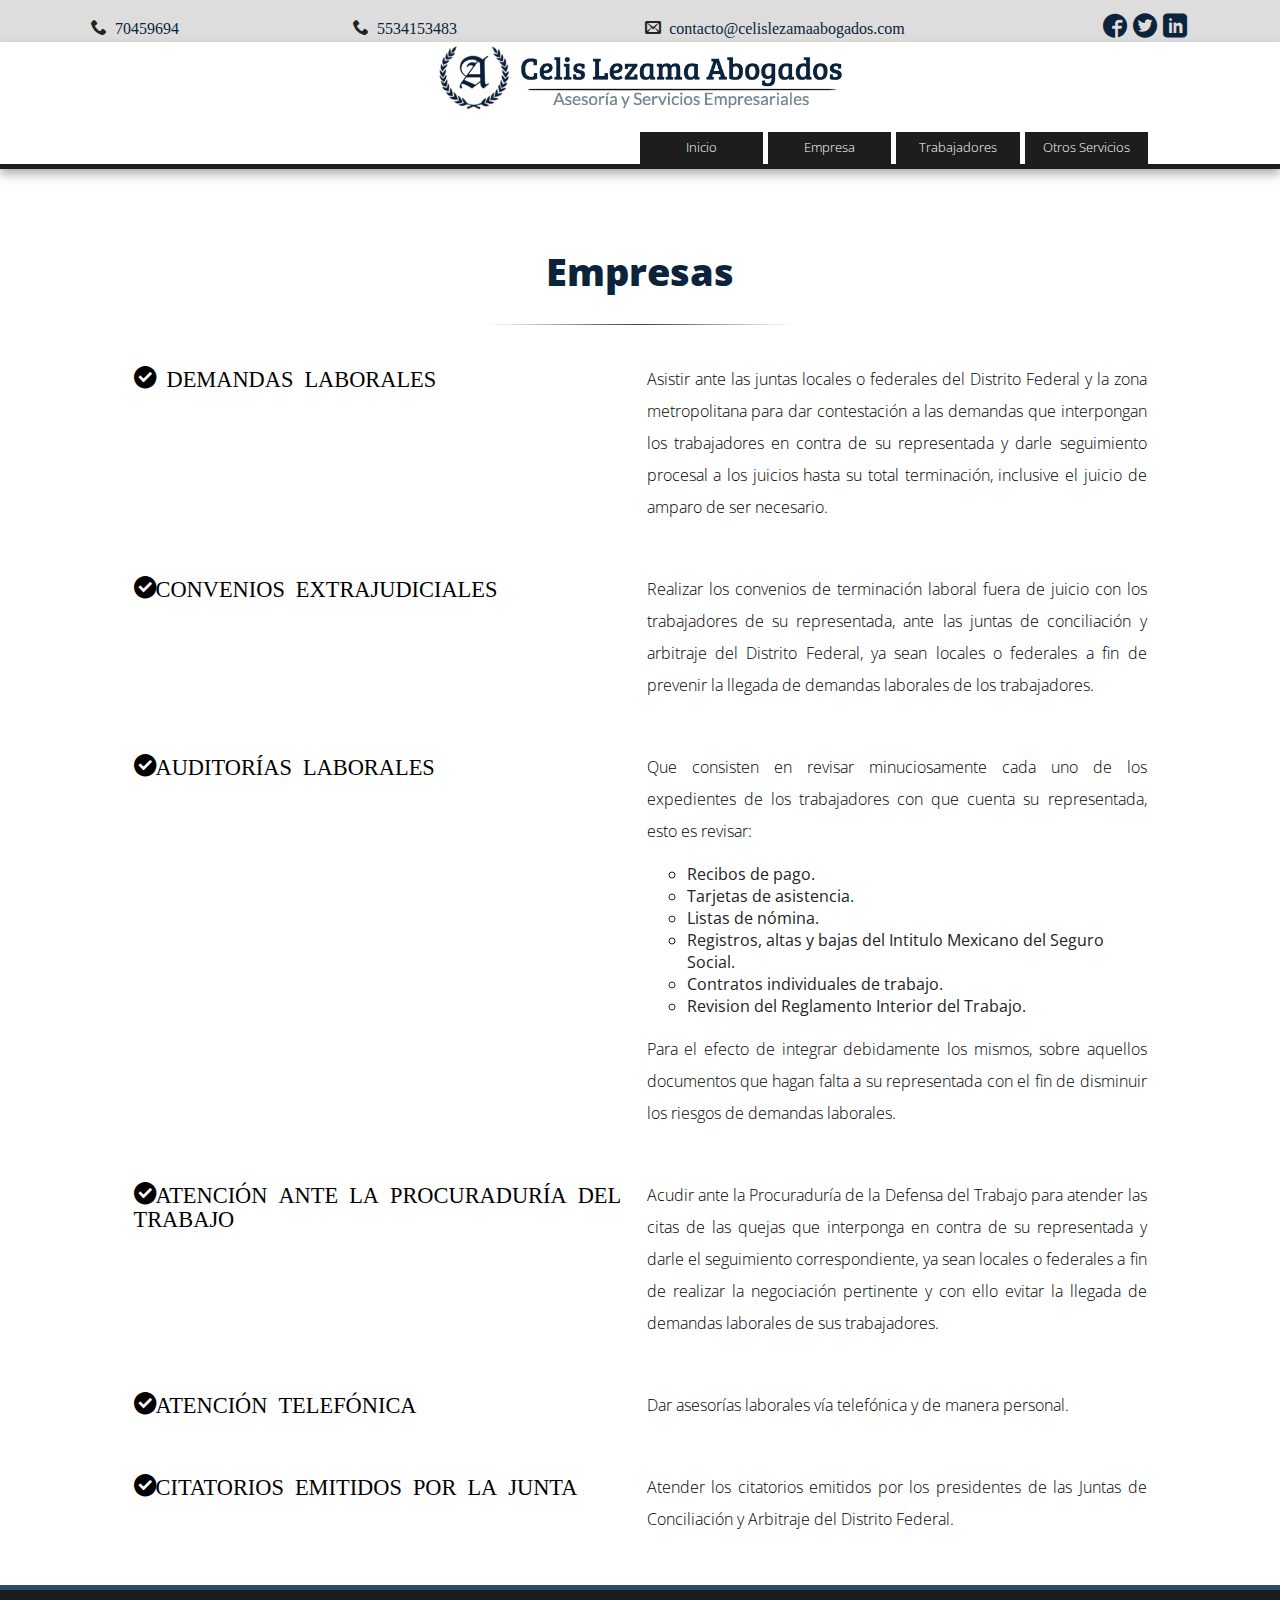
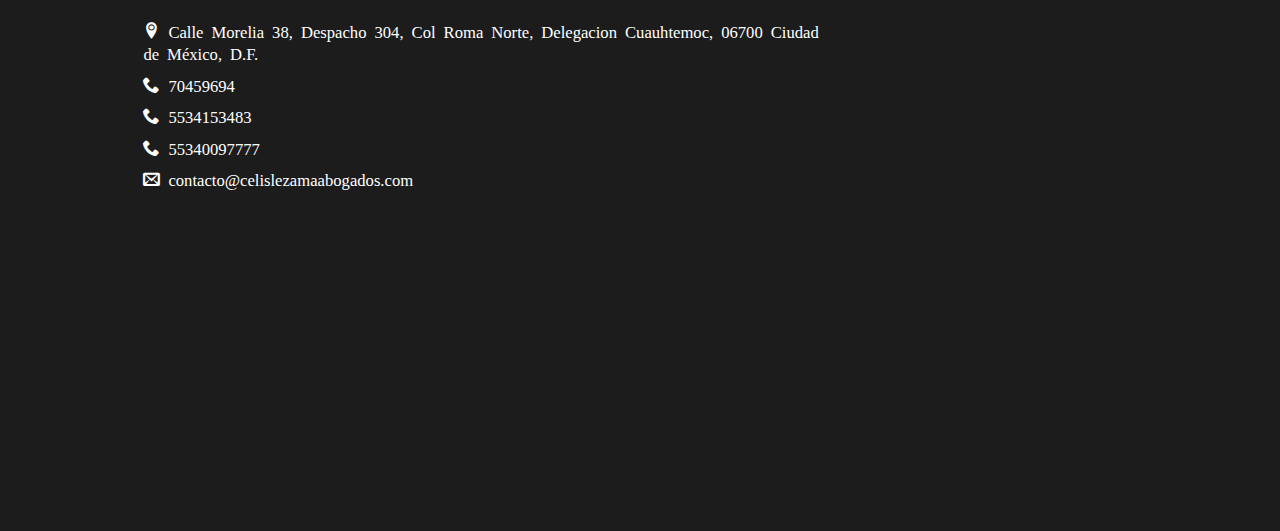
==== commit 6160f70e: "con imágenes nuevas de slider" ====
--- a/empresas.html
+++ b/empresas.html
@@ -73,25 +73,25 @@
 
        <!-- Seccion de Contacto -->
         <div class="flex-container gris">
-            <div class="flex-item-contacto left">
+            <div class="flex-item-contacto tel">
                 <span class="icon-phone contacto">                    
-                    <a href="tel:55340097777">55340097777</a>
+                    <a href="tel:70459694">70459694</a>
                 </span>    
             </div>
-            <div class="flex-item-contacto contacto">
-                <span class="icon-phone">
+            <div class="flex-item-contacto tel">
+                <span class="icon-phone contacto">
                     <a href="tel:5534153483">5534153483</a>
                 </span>
             </div>
-            <div class="flex-item-contacto">
+            <div class="flex-item-contacto mail">
                 <span class="icon-envelop contacto">
                     <a href="mailto:contacto@celislezamaabogados.com">contacto@celislezamaabogados.com</a>
                 </span>
             </div>
-            <div class="flex-item-contacto">
+            <div class="flex-item-contacto tel">
                 <div class="social_arriba contacto">
                     <a href="https://www.facebook.com/celislezamaabogados/timeline" target="_blank"><span class="icon-facebook3 face"></span></a>
-                    <a href="http://www.twitter.com" target="_blank"><span class="icon-twitter3 twit"></span></a>
+                    <a href="https://twitter.com/clabogadosmx" target="_blank"><span class="icon-twitter3 twit"></span></a>
                     <a href="http://www.linkedin.com" target="_blank"><span class="icon-linkedin linkedin"></span></a>
                 </div>
             </div>                      
@@ -240,7 +240,7 @@
             </div>
         </div>
 
-                <!-- Pie de Pagina -->
+        <!-- Pie de Pagina -->
         <div class="footer-container">
             <footer class="wrapper">                
                 <div class="section3 group3">
@@ -249,13 +249,13 @@
                             <a href="https://goo.gl/maps/CRFdjX9F1N52" target="_blank">Calle Morelia 38, Despacho 304, Col Roma Norte, Delegacion Cuauhtemoc, 06700 Ciudad de México, D.F.</a>
                         </div>                    
                         <div class="icon-phone hola">
-                            <a href="tel:55340097777">55340097777</a>
+                            <a href="tel:70459694">70459694</a>                            
                         </div>
                         <div class="icon-phone hola">
                             <a href="tel:5534153483">5534153483</a>
                         </div>
                         <div class="icon-phone hola">
-                            <a href="tel:70459694">70459694</a>
+                            <a href="tel:55340097777">55340097777</a>
                         </div>
                         <div class="icon-envelop hola">
                             <a href="mailto:contacto@celislezamaabogados.com">contacto@celislezamaabogados.com</a>
--- a/css/main.css
+++ b/css/main.css
@@ -141,7 +141,7 @@
    ============== */
 
 .main {
-    padding: 30px 0;
+    padding: 30px 0;    
 }
 
 .main article h1 {
@@ -335,7 +335,7 @@
 }
 .contacto a
 {
-    font-size: 0.9em;
+    font-size: 1em;
     
 }
 
@@ -382,11 +382,12 @@
     text-align: left;
 }
 
+
 .flex-item-contacto
 {
 
     padding: 4px;
-    width: 300px;
+    width: 200px;
 
   
     margin-top: 10px;
@@ -395,6 +396,14 @@
 
 
 }
+.tel
+{
+    width: 200px;
+}
+.mail
+{
+    width: 400px;
+}
 .flex-item-contacto a
 {
     text-decoration: none;
@@ -405,7 +414,11 @@
     color:#006699;
     
 }
-
+.flex-item img
+{
+
+    width: 90%;
+}
 
 .2lineas
 {
@@ -765,7 +778,7 @@
 .hola{
     display:block;    
     padding-top: 10px;
-    font-size: 1.2em;
+    font-size: 1.3em;
 }    
 .hola a
 {
